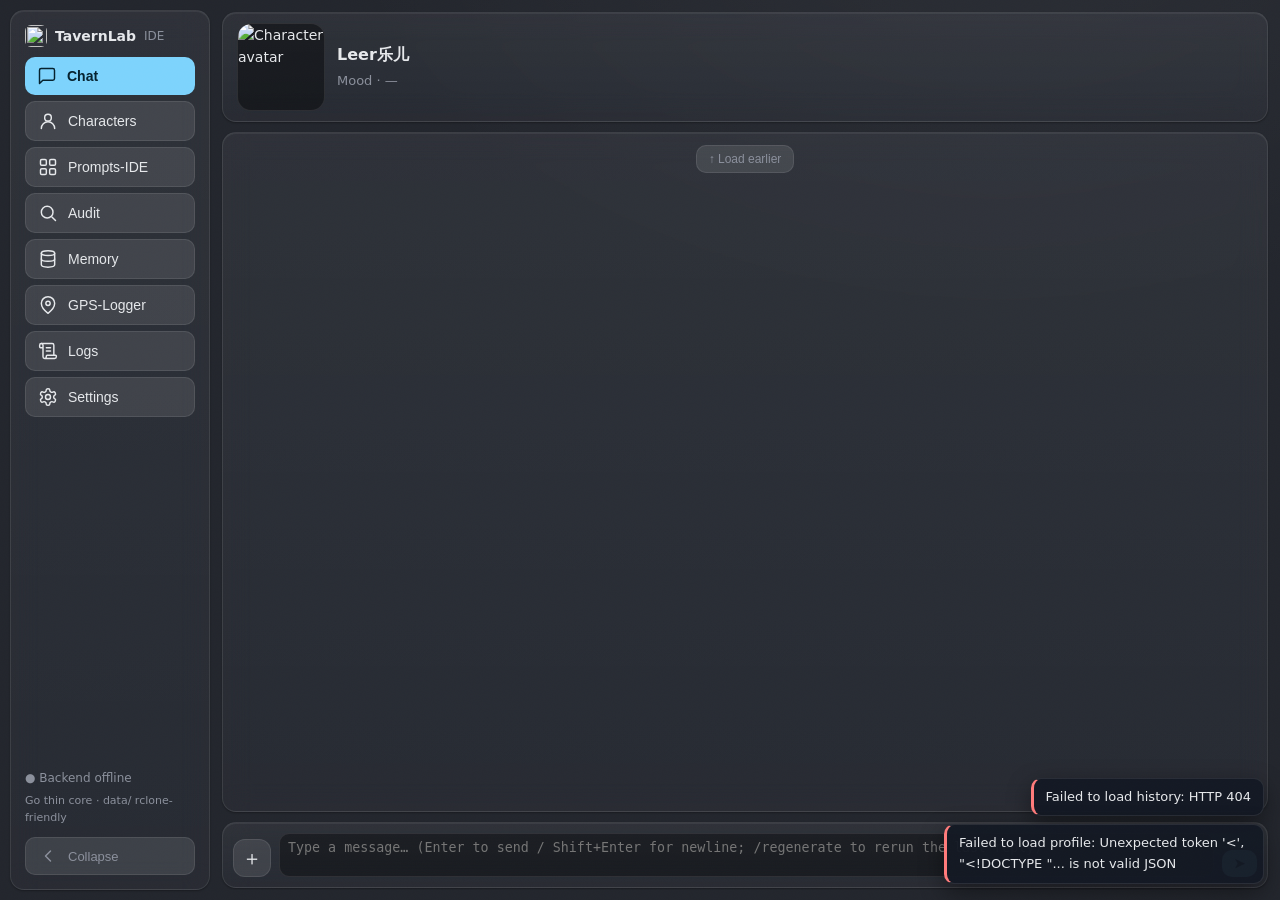
==== web/index.html @ b7116677 "feat(ide): Blocks → Prompts-IDE（模组化重构 + 全站英文化） 后端 schema 重构（不兼容旧数据，彻底改名不留别名）： - engine.Block → engin" ====
<!doctype html>
<html lang="en">
<head>
<meta charset="utf-8">
<meta name="viewport" content="width=device-width,initial-scale=1,viewport-fit=cover">
<title>TavernLab · Prompt IDE</title>
<link rel="icon" type="image/png" href="/icon.png">
<link rel="apple-touch-icon" href="/icon.png">
<link rel="stylesheet" href="style.css">
<link rel="stylesheet" href="vendor/katex.min.css">
<link rel="stylesheet" href="vendor/hljs-github-dark.min.css">
<script src="vendor/showdown.min.js"></script>
<script src="vendor/purify.min.js"></script>
<script src="vendor/katex.min.js"></script>
<script src="vendor/auto-render.min.js"></script>
<script src="vendor/highlight.min.js"></script>
</head>
<body>
<svg width="0" height="0" style="position:absolute" aria-hidden="true" focusable="false">
  <defs>
    <symbol id="i-chat" viewBox="0 0 24 24"><path d="M21 15a2 2 0 0 1-2 2H7l-4 4V5a2 2 0 0 1 2-2h14a2 2 0 0 1 2 2z"/></symbol>
    <symbol id="i-char" viewBox="0 0 24 24"><circle cx="12" cy="8" r="4"/><path d="M20 21a8 8 0 0 0-16 0"/></symbol>
    <symbol id="i-modules" viewBox="0 0 24 24"><rect x="3" y="3" width="7" height="7" rx="1.5"/><rect x="14" y="3" width="7" height="7" rx="1.5"/><rect x="3" y="14" width="7" height="7" rx="1.5"/><rect x="14" y="14" width="7" height="7" rx="1.5"/></symbol>
    <symbol id="i-audit" viewBox="0 0 24 24"><circle cx="11" cy="11" r="7"/><path d="m21 21-4.3-4.3"/></symbol>
    <symbol id="i-memory" viewBox="0 0 24 24"><ellipse cx="12" cy="5" rx="8" ry="2.8"/><path d="M4 5v14c0 1.55 3.58 2.8 8 2.8s8-1.25 8-2.8V5"/><path d="M4 12c0 1.55 3.58 2.8 8 2.8s8-1.25 8-2.8"/></symbol>
    <symbol id="i-gps" viewBox="0 0 24 24"><path d="M20 10c0 6-8 12-8 12s-8-6-8-12a8 8 0 0 1 16 0"/><circle cx="12" cy="10" r="2.6"/></symbol>
    <symbol id="i-logs" viewBox="0 0 24 24"><path d="M15 12h-5"/><path d="M15 8h-5"/><path d="M19 17V5a2 2 0 0 0-2-2H4"/><path d="M8 21h12a2 2 0 0 0 2-2v-1a1 1 0 0 0-1-1H11a1 1 0 0 0-1 1v1a2 2 0 1 1-4 0V5a2 2 0 1 0-4 0v2a1 1 0 0 0 1 1h3"/></symbol>
    <symbol id="i-settings" viewBox="0 0 24 24"><path d="M12.22 2h-.44a2 2 0 0 0-2 2v.18a2 2 0 0 1-1 1.73l-.43.25a2 2 0 0 1-2 0l-.15-.08a2 2 0 0 0-2.73.73l-.22.38a2 2 0 0 0 .73 2.73l.15.1a2 2 0 0 1 1 1.72v.51a2 2 0 0 1-1 1.74l-.15.09a2 2 0 0 0-.73 2.73l.22.38a2 2 0 0 0 2.73.73l.15-.08a2 2 0 0 1 2 0l.43.25a2 2 0 0 1 1 1.73V20a2 2 0 0 0 2 2h.44a2 2 0 0 0 2-2v-.18a2 2 0 0 1 1-1.73l.43-.25a2 2 0 0 1 2 0l.15.08a2 2 0 0 0 2.73-.73l.22-.39a2 2 0 0 0-.73-2.73l-.15-.08a2 2 0 0 1-1-1.74v-.5a2 2 0 0 1 1-1.74l.15-.09a2 2 0 0 0 .73-2.73l-.22-.38a2 2 0 0 0-2.73-.73l-.15.08a2 2 0 0 1-2 0l-.43-.25a2 2 0 0 1-1-1.73V4a2 2 0 0 0-2-2z"/><circle cx="12" cy="12" r="3"/></symbol>
    <symbol id="i-chevron" viewBox="0 0 24 24"><path d="m15 18-6-6 6-6"/></symbol>
  </defs>
</svg>
<button id="hamburger" aria-label="Menu" aria-expanded="false">☰</button>
<div id="nav-backdrop" class="nav-backdrop hidden" aria-hidden="true"></div>
<div id="app">
<div class="shell">
  <aside class="sidebar glass" id="sidebar">
    <div class="brand"><img src="/icon.png" alt="" class="brand-logo"> <span class="brand-name">TavernLab</span> <span class="sub">IDE</span></div>
    <nav class="nav">
      <button data-page="chat" class="on" title="Chat" aria-label="Chat"><svg class="ni" aria-hidden="true"><use href="#i-chat"/></svg><span class="nav-label">Chat</span></button>
      <button data-page="chars" title="Characters" aria-label="Characters"><svg class="ni" aria-hidden="true"><use href="#i-char"/></svg><span class="nav-label">Characters</span></button>
      <button data-page="modules" title="Prompts-IDE" aria-label="Prompts-IDE"><svg class="ni" aria-hidden="true"><use href="#i-modules"/></svg><span class="nav-label">Prompts-IDE</span></button>
      <button data-page="audit" title="Audit" aria-label="Audit"><svg class="ni" aria-hidden="true"><use href="#i-audit"/></svg><span class="nav-label">Audit</span></button>
      <button data-page="memory" title="Memory" aria-label="Memory"><svg class="ni" aria-hidden="true"><use href="#i-memory"/></svg><span class="nav-label">Memory</span></button>
      <button data-page="gps" title="GPS-Logger" aria-label="GPS-Logger"><svg class="ni" aria-hidden="true"><use href="#i-gps"/></svg><span class="nav-label">GPS-Logger</span></button>
      <button data-page="logs" title="Logs" aria-label="Logs"><svg class="ni" aria-hidden="true"><use href="#i-logs"/></svg><span class="nav-label">Logs</span></button>
      <button data-page="settings" title="Settings" aria-label="Settings"><svg class="ni" aria-hidden="true"><use href="#i-settings"/></svg><span class="nav-label">Settings</span></button>
    </nav>
    <div class="side-foot">
      <div id="health" class="health">…</div>
      <div class="hint">Go thin core · data/ rclone-friendly</div>
      <button id="btn-logout" class="meta hidden" title="Sign out">Sign out</button>
    </div>
    <button id="btn-nav-collapse" class="nav-toggle" type="button" aria-label="Collapse sidebar" title="Collapse sidebar"><svg class="ni" aria-hidden="true"><use href="#i-chevron"/></svg><span class="nav-label">Collapse</span></button>
  </aside>
  <main class="content">
    <div id="model-banner" class="model-banner hidden"></div>
    <!-- CHAT (default) -->
    <section class="page on" id="page-chat">
      <div class="chat-head glass">
        <img id="chat-avatar" class="avatar sq" alt="Character avatar" src="">
        <div class="chat-head-info">
          <strong id="chat-char-name">Leer乐儿</strong>
          <div id="expr-badge" class="mood" title="Latest expression label">Mood · —</div>
        </div>
      </div>
      <div class="glass chat-box">
        <div class="row" style="justify-content:center"><button id="btn-earlier" class="meta">↑ Load earlier</button></div>
        <div id="chat"></div>
        <button id="btn-bottom" class="meta hidden" title="Back to latest">↓ Back to bottom <span id="btn-bottom-n" class="newcount hidden"></span></button>
      </div>
      <div class="composer glass">
        <button id="btn-attach" class="icon-btn" title="Attach image (single)">＋</button>
        <input type="file" id="img-file" accept="image/*" hidden>
        <div class="composer-main">
          <div id="img-preview" class="img-preview hidden"></div>
          <textarea id="input" rows="2" placeholder="Type a message… (Enter to send / Shift+Enter for newline; /regenerate to rerun the last reply)"></textarea>
        </div>
        <button id="btn-send" class="primary">➤</button>
      </div>
    </section>
    <!-- CHARACTERS -->
    <section class="page" id="page-chars">
      <h2>Characters <small>A character is a self-contained package (card + avatar + chat + archive).</small></h2>
      <div class="row">
        <button id="btn-char-new" class="primary">＋ New character</button>
        <span class="meta">Click a card to switch. Chats are stored per character; switching never clears them.</span>
      </div>
      <div id="char-orphans" class="row hidden"></div>
      <div id="char-grid" class="char-grid"></div>
      <div id="char-editor" class="char-editor glass hidden">
        <div class="row"><b id="char-editor-title">Edit character</b><span class="meta">The description is injected into the Character Card module.</span></div>
        <div class="char-editor-body">
          <div class="char-avatar-col">
            <img id="char-avatar" class="avatar sq" alt="Avatar preview">
            <label class="filebtn">Upload avatar <input type="file" id="char-file" accept=".webp,.png,.jpg,.jpeg,.gif" hidden></label>
            <div id="char-expr" class="meta"></div>
          </div>
          <div class="char-fields">
            <label>Name <input id="char-name" placeholder="e.g. Leer" size="24"></label>
            <label>Description<textarea id="char-desc" rows="6" placeholder="The character's settings, personality, way of speaking… (plain language, no macros)"></textarea></label>
            <p class="meta">Memory profile (recall / write collections / distill prompt) is per character on the <b>Memory</b> page.</p>
          </div>
        </div>
        <div class="row">
          <button id="btn-char-save" class="primary">Save</button>
          <button id="btn-char-cancel">Cancel</button>
          <label class="meta" title="If checked, deleting the character also permanently deletes its chat, distill data, archive and images"><input type="checkbox" id="char-purge-chats"> Also delete chats</label>
          <button id="btn-char-delete" class="danger">Delete character</button>
        </div>
      </div>
    </section>
    <!-- PROMPTS-IDE -->
    <section class="page" id="page-modules">
      <h2>Prompts-IDE <small>Which compiled modules run, in what order.</small></h2>
      <div class="row">
        <button id="btn-add-module" class="primary">＋ Add module</button>
        <button id="btn-save-modules">Save</button>
        <button id="btn-reload-modules">Reload</button>
        <span id="modules-state" class="meta"></span>
      </div>
      <p class="meta">Modules are compiled into the binary — the list below is fixed; only <b>text modules</b> expose a prompt you can edit. Toggle a module on/off, reorder with ↑/↓, and edit its prompt where shown. Full token accounting and a dry-run preview of the final request live on the <b>Audit</b> page.</p>
      <div id="modules"></div>
    </section>
    <!-- AUDIT -->
    <section class="page" id="page-audit">
      <h2>Audit <small>Dry-run preview, per-generation tokens and Replay.</small></h2>
      <div class="glass pad">
        <div class="row">
          <button id="btn-compile" class="primary">Compile (dry-run)</button>
          <span class="meta">Assemble the current modules into the final request — no model call, no cost.</span>
        </div>
        <div id="compile-summary" class="budget"></div>
        <div id="compile-modules" class="pad"></div>
        <pre id="compile-text" class="preview-text hidden"></pre>
      </div>
      <div class="row">
        <button id="btn-audit-list">Refresh</button>
        <select id="audit-list"></select>
        <button id="btn-audit-view">View</button>
      </div>
      <div id="audit-summary" class="glass budget"></div>
      <div id="audit-modules" class="glass pad"></div>
      <pre id="audit" class="glass audit"></pre>
    </section>
    <!-- MEMORY -->
    <section class="page" id="page-memory">
      <h2>Memory <small>Per character: recall collections (multi) + auto-write collection (single) + distill prompt. Switching characters switches the whole profile.</small></h2>

      <div class="glass pad form">
        <div class="row"><b id="mem-char-title">Current character profile</b><span id="mem-char-badges" class="membadges"></span></div>
        <div id="mem-char-warn" class="meta hidden"></div>

        <label>Recall collections <span class="meta">multi-select; none = no recall this turn (keep a new character clean)</span></label>
        <div id="mem-recall" class="collist" role="group" aria-label="Recall collections"></div>

        <label>Auto-write collection <span class="meta">single; distilled results are written only here (knowledge bases stay read-only)</span>
          <select id="mem-write" style="max-width:260px"><option value="">(none)</option></select>
        </label>

        <div class="row">
          <label class="meta"><input type="checkbox" id="mem-distill-enabled"> Auto-distill this character</label>
          <label>Every <input id="mem-distill-interval" type="number" min="1" value="8" style="width:56px"> user turns</label>
          <button id="btn-mem-profile-save" class="primary">Save profile</button>
          <span id="mem-profile-saved" class="meta"></span>
        </div>
        <label>Distill prompt (per character; empty = built-in STATE/LOG extractor)
          <textarea id="mem-distill-prompt" rows="5" placeholder="Empty uses the built-in extractor (STATE/LOG)"></textarea>
        </label>
        <div class="row">
          <button id="btn-mem-prompt-default">Load built-in default</button>
          <button id="btn-mem-prompt-restore">Clear (use default)</button>
          <button id="btn-mem-distill-run" class="primary">Distill now</button>
          <span id="mem-distill-meta" class="meta">—</span>
        </div>
      </div>

      <div class="glass pad form">
        <div class="row"><b>Character memory</b><span class="meta">One box per [TAG] section; [STATE] is always present, the rest age out by date and are re-indexed</span>
          <button id="btn-mem-rebuild" class="meta" title="Rebuild the fact table from distilled_memory rows in chat.jsonl (no LLM call)">Backfill records</button>
        </div>
        <div id="mem-sections" class="memsections"><span class="meta">No memory yet — chat a few turns or press Distill now.</span></div>
      </div>

      <details class="glass pad form" id="mem-global">
        <summary><b>Global connection</b> <span class="meta">Shared by all characters (retrieval details are managed in the rag-mcp-server WebUI)</span></summary>
        <label>MCP endpoint <input id="mem-url" size="28" placeholder="http://192.168.10.2:8199"></label>
        <div class="row">
          <label>Timeout (s) <input id="mem-timeout" type="number" min="1" value="180" style="width:64px"></label>
          <label><input type="checkbox" id="mem-enabled"> Retrieve every turn</label>
          <label class="meta" title="After each distill, append the audit file into this character's auto-write collection"><input type="checkbox" id="dmem-vec-enabled"> Auto-index to RAG</label>
        </div>
        <div class="row">
          <label>Memory char cap <input id="mem-maxchars" type="number" min="0" value="5000" style="width:88px"> <span class="meta">Safety valve: oldest data is dropped past this</span></label>
          <button id="btn-mem-save" class="primary">Save global</button>
        </div>
      </details>

      <div class="glass pad form">
        <div class="row">
          <input id="mem-test-q" size="30" placeholder="Test query, e.g. how did I sleep last week">
          <button id="btn-mem-test">Run test search</button>
        </div>
        <div id="mem-test-out" class="mem-hits"><span class="meta">Results appear here (using the current character's recall collections).</span></div>
        <p class="meta">The profile is stored at characters/&lt;name&gt;/profile.json and travels with the character package; switching characters switches the whole memory setup.</p>
      </div>
    </section>
    <!-- LOGS -->
    <section class="page" id="page-logs">
      <h2>Logs <small>Runtime log: requests / upstream / errors / distill — no more silent failures.</small></h2>
      <div class="row">
        <button id="btn-log-refresh">Refresh</button>
        <label class="meta"><input type="checkbox" id="log-live" checked> Live</label>
        <label class="meta">Level
          <select id="log-level">
            <option value="debug">debug</option>
            <option value="info" selected>info</option>
            <option value="warn">warn</option>
            <option value="error">error</option>
          </select>
        </label>
        <label class="meta"><input type="checkbox" id="log-autoscroll" checked> Auto-scroll</label>
        <button id="btn-log-copy">Copy</button>
        <span id="log-state" class="meta">—</span>
      </div>
      <pre id="log-view" class="glass audit">Loading…</pre>
    </section>
    <!-- GPS-LOGGER -->
    <section class="page" id="page-gps">
      <h2>GPS-Logger <small>Location: GT20 fallback + Reitti MCP</small></h2>
      <div class="glass audit" style="margin-bottom:12px">
        <b>① GT20 fallback ({{location}} · Termux script → Paikka, power-frugal)</b>
        <div class="row"><button id="btn-gt20-refresh">Refresh</button><span id="gt20-state" class="meta">—</span></div>
        <pre id="gt20-render" class="preview-text">Loading…</pre>
        <pre id="gt20-points" class="preview-text"></pre>
        <pre id="gt20-log" class="preview-text"></pre>
      </div>
      <div class="glass audit">
        <b>② Reitti MCP (staypoint track narrative)</b>
        <div class="row">
          <button id="btn-reitti-refresh">Refresh history</button>
          <button id="btn-reitti-live">Pull live</button>
          <span id="reitti-state" class="meta">—</span>
        </div>
        <pre id="reitti-live-out" class="preview-text"></pre>
        <pre id="reitti-list" class="preview-text">Loading…</pre>
      </div>
    </section>
    <!-- SETTINGS -->
    <section class="page" id="page-settings">
      <h2>Settings</h2>
      <div class="glass pad form">
        <label>Upstream One-API <input id="set-upstream" size="30" placeholder="http://192.168.10.2:3000" autocomplete="off"></label>
        <label>API Key <input id="set-apikey" type="password" size="30" placeholder="empty = keep current" autocomplete="new-password"></label>
        <span id="set-key-state" class="meta"></span>
        <div class="row">
          <label>Context window <input id="set-window" type="number" min="2048" max="131072" step="1024" value="16384" style="width:92px" title="Total budget for input + reply"></label>
          <label>Reply reserve <input id="set-reserve" type="number" min="256" max="65536" value="4096" style="width:80px" title="Budget held back for the reply; also sent as upstream max_tokens"></label>
          <label>Min kept turns <input id="set-minrounds" type="number" min="1" max="50" value="4" style="width:56px" title="Minimum conversation turns kept by the sliding window"></label>
        </div>
        <p class="meta">Input budget = context window − reply reserve (e.g. 16384 − 4096 = 12288). Locked modules are placed first; RAG and chat are evicted by tier.</p>
        <div class="row">
          <label>UI scale <input id="set-uiscale" type="number" min="80" max="150" value="100" style="width:64px"> % (stored locally)</label>
        </div>
        <div class="row">
          <label>Theme <select id="set-theme">
            <option value="st-dark">ST dark (default)</option>
            <option value="tavern-glass">Tavern glass (legacy)</option>
            <option value="paper">Paper (light)</option>
            <option value="custom">Custom…</option>
          </select> (stored locally)</label>
        </div>
        <div id="theme-custom" class="row hidden">
          <label>Background <input type="color" data-themek="--bg" value="#23262d"></label>
          <label>Card <input type="color" data-themek="--card" value="#2e3138"></label>
          <label>Text <input type="color" data-themek="--txt" value="#e6e8eb"></label>
          <label>Accent <input type="color" data-themek="--acc" value="#7dd3fc"></label>
        </div>
        <label>Reranker (expression) <input id="set-rerank" size="26" value="http://127.0.0.1:11437"></label>
        <label>Main model <select id="set-model" style="max-width:230px"></select> (shared with the App, stored server-side)</label>
        <label><input type="checkbox" id="set-stream"> Streaming output</label>
        <label>Show latest <input id="set-visible" type="number" value="10" min="5" max="200" style="width:60px"> turns (display window; context is unaffected)</label>
        <div class="row">
          <label>Chat avatar size <input id="set-avatar-size" type="number" min="32" max="240" value="88" style="width:64px"> px</label>
        </div>
        <label>My name on export <input id="set-user" size="12" placeholder="RoyChong" autocomplete="off"></label>
        <div class="row">
          <img id="user-avatar-preview" class="avatar sq" alt="My avatar" style="width:64px;height:64px">
          <label class="filebtn">Upload my avatar <input type="file" id="user-avatar-file" accept=".webp,.png,.jpg,.jpeg,.gif" hidden></label>
          <button id="btn-user-avatar-del" class="danger">Delete</button>
          <span class="meta">Shown left of each message; falls back to the name's initial.</span>
        </div>
        <div class="row"><button id="btn-settings-save" class="primary">Save preferences</button><button id="btn-models-refresh">Refresh models</button></div>
        <p class="meta">upstream / key / current_char live in the backend data/settings.json (0600, not in git); the rest is stored in browser localStorage.</p>
      </div>
      <div class="glass pad form">
        <b>Session</b>
        <p class="meta">Export = turn the current character's full floor (optionally including archives) into a timeline md for RAG; Archive = seal the current floor and start a new one (character data is kept).</p>
        <div class="row">
          <button id="btn-export">📥 Export md</button>
          <button id="btn-export-all">📥 Export all archives + current</button>
          <button id="btn-archive">🗃 Archive & new floor</button>
        </div>
      </div>
      <div class="glass pad form">
        <b>Push notifications (ntfy, optional)</b>
        <label>ntfy URL <input id="set-ntfy-url" size="28" placeholder="http://192.168.10.2:8081"></label>
        <label>ntfy topic <input id="set-ntfy-topic" size="16" placeholder="tavernlab"></label>
        <div class="row"><button id="btn-ntfy-save">Save push settings</button></div>
        <p class="meta">With a URL + topic set, assistant replies are pushed to the phone app (received even when locked).</p>
      </div>
    </section>
  </main>
</div>
</div>
<div id="img-lightbox" class="modal img-lightbox hidden" role="dialog" aria-modal="true" aria-label="Image preview">
  <img id="img-lightbox-img" alt="Image preview">
</div>
<div id="toast-wrap" aria-live="polite"></div>
<div id="login-overlay" class="login-overlay hidden">
  <form id="login-form" class="login-card glass" autocomplete="on">
    <div class="login-brand"><img src="/icon.png" alt="" class="brand-logo"> TavernLab <span class="sub">IDE</span></div>
    <p class="meta">Sign in (shares admin auth with rag-mcp-server)</p>
    <label>Username <input id="login-user" autocomplete="username" placeholder="admin"></label>
    <label>Password <input id="login-pass" type="password" autocomplete="current-password" placeholder="••••••••"></label>
    <label class="meta"><input type="checkbox" id="login-remember" checked> Remember me (30 days in this browser)</label>
    <div id="login-err" class="login-err"></div>
    <button type="submit" class="primary">Sign in</button>
  </form>
</div>
<script src="app.js"></script>
</body>
</html>
---- web/style.css ----
:root{--bg:#0b0e14;--bg2:#111827;--glass:rgba(255,255,255,.07);--card:rgba(255,255,255,.05);--line:rgba(255,255,255,.12);--txt:#e8ecf3;--mut:#9aa4b2;--acc:#7dd3fc;--acc2:#a78bfa;--avatar-px:88px;--msg-font:15px;--glass-hi:rgba(255,255,255,.07);--radius:14px;--sidebar-w:200px}
.hidden{display:none!important}
/* ST 暗灰（默认）：中性灰底 + 克制玻璃（哑光半透明、发丝边、内高光），不放蓝渐变 */
body[data-theme="st-dark"]{--bg:#23262d;--bg2:#23262d;--glass:rgba(255,255,255,.045);--card:rgba(255,255,255,.04);--line:rgba(255,255,255,.09);--txt:#e6e8eb;--mut:#8b909c;--acc:#7dd3fc;--acc2:#a78bfa;--glass-hi:rgba(255,255,255,.06);background:radial-gradient(1100px 700px at 78% -12%,rgba(255,255,255,.04),transparent 62%),var(--bg)}
body[data-theme="st-dark"] .glass{background:linear-gradient(180deg,rgba(255,255,255,.055),rgba(255,255,255,.026));backdrop-filter:blur(14px) saturate(1.2);-webkit-backdrop-filter:blur(14px) saturate(1.2);border:1px solid var(--line);border-radius:var(--radius);box-shadow:inset 0 1px 0 var(--glass-hi),0 1px 2px rgba(0,0,0,.3)}
body[data-theme="st-dark"] .msg{box-shadow:inset 0 1px 0 rgba(255,255,255,.035),0 1px 2px rgba(0,0,0,.3)}
body[data-theme="st-dark"] .msg .body code{background:#1a1c22;border:1px solid rgba(255,255,255,.06)}
/* 旧版玻璃（保留）：沿用 :root 默认值 */
body[data-theme="tavern-glass"]{background:radial-gradient(1200px 600px at 20% -10%,#1e293b,transparent),linear-gradient(180deg,var(--bg),var(--bg2))}
/* 纸白浅色 */
body[data-theme="paper"]{--bg:#f4f1ea;--bg2:#f4f1ea;--glass:#ffffff;--card:#ffffff;--line:rgba(0,0,0,.1);--txt:#23262d;--mut:#6b7280;--acc:#0369a1;--acc2:#6d28d9;background:var(--bg)}
body[data-theme="paper"] .glass{background:var(--card);backdrop-filter:none;-webkit-backdrop-filter:none;border:1px solid var(--line);border-radius:10px}
body[data-theme="paper"] input,body[data-theme="paper"] textarea,body[data-theme="paper"] select{background:rgba(255,255,255,.9)}
body[data-theme="paper"] button{background:rgba(0,0,0,.05)}
body[data-theme="paper"] .msg .body code{background:rgba(0,0,0,.07);border:1px solid rgba(0,0,0,.08)}
body[data-theme="paper"] .msg .body pre{background:rgba(0,0,0,.05)}
body[data-theme="paper"] .msg .body pre code{background:transparent;border:none}
body[data-theme="paper"] .msg .body th{background:rgba(0,0,0,.05)}
body[data-theme="paper"] .msg .body blockquote{background:rgba(3,105,161,.07)}
body[data-theme="paper"] ::-webkit-scrollbar-thumb{background:rgba(0,0,0,.28);border:2px solid transparent;background-clip:content-box}
body[data-theme="paper"] .toast{background:rgba(255,255,255,.97);color:#23262d;box-shadow:0 8px 24px rgba(0,0,0,.18)}
body[data-theme="paper"] .code-head{background:rgba(0,0,0,.04)}
body[data-theme="paper"] .code-head .code-copy:hover{background:rgba(0,0,0,.08);color:#23262d}
/* custom 主题：颜色由 JS 写进 :root 行内变量，这里无声明 */
*{box-sizing:border-box}
html,body{height:100%}
body{margin:0;background:radial-gradient(1200px 600px at 20% -10%,#1e293b,transparent),linear-gradient(180deg,var(--bg),var(--bg2));color:var(--txt);font:14px/1.6 system-ui,-apple-system,"PingFang SC","Microsoft YaHei",sans-serif;overflow:hidden;-webkit-font-smoothing:antialiased;text-rendering:optimizeLegibility}
/* 颗粒噪点：全屏 SVG feTurbulence overlay，克制不喧哗；pointer-events:none 不挡交互 */
body::before{content:'';position:fixed;inset:0;z-index:9998;pointer-events:none;opacity:.04;mix-blend-mode:soft-light;background-image:url("data:image/svg+xml,%3Csvg xmlns='http://www.w3.org/2000/svg' width='180' height='180'%3E%3Cfilter id='n'%3E%3CfeTurbulence type='fractalNoise' baseFrequency='0.9' numOctaves='2' stitchTiles='stitch'/%3E%3C/filter%3E%3Crect width='100%25' height='100%25' filter='url(%23n)'/%3E%3C/svg%3E");background-size:180px 180px}
body.no-noise::before{display:none}
::-webkit-scrollbar{width:10px;height:10px}::-webkit-scrollbar-thumb{background:rgba(255,255,255,.16);border-radius:8px;border:2px solid transparent;background-clip:content-box}::-webkit-scrollbar-track{background:transparent}
.glass{background:var(--glass);backdrop-filter:blur(16px) saturate(1.35);-webkit-backdrop-filter:blur(16px) saturate(1.35);border:1px solid var(--line);border-radius:var(--radius);box-shadow:inset 0 1px 0 var(--glass-hi),0 1px 2px rgba(0,0,0,.25)}
#hamburger{display:none;position:fixed;top:10px;left:10px;z-index:50}
.nav-backdrop{position:fixed;inset:0;z-index:39;background:rgba(0,0,0,.5)}
.nav-backdrop.hidden{display:none}
.shell{display:flex;gap:10px;padding:10px;height:100vh;height:100dvh}
#app{width:100%;height:100%}
#app .shell{height:100%}
.sidebar{width:var(--sidebar-w);flex:none;display:flex;flex-direction:column;padding:14px;gap:10px;transition:width .18s ease,padding .18s ease}
.brand{font-weight:700;display:flex;align-items:center;gap:8px;white-space:nowrap;overflow:hidden}
.brand .sub{color:var(--mut);font-weight:400;font-size:12px}
.brand-logo{width:22px;height:22px;border-radius:6px;display:block;flex:none}
.nav{display:flex;flex-direction:column;gap:6px}
.nav button{display:flex;align-items:center;gap:10px;text-align:left;padding:9px 12px;font-size:14px;white-space:nowrap;overflow:hidden}
.nav button.on{background:var(--acc);color:#06222e;border:none;font-weight:700}
.ni{width:20px;height:20px;flex:none;fill:none;stroke:currentColor;stroke-width:1.75;stroke-linecap:round;stroke-linejoin:round}
.nav-toggle{display:flex;align-items:center;gap:10px;justify-content:flex-start;font-size:13px;color:var(--mut);padding:8px 12px}
.nav-toggle .ni{transition:transform .18s ease}
.side-foot{margin-top:auto;display:flex;flex-direction:column;gap:4px}
/* 收起态：图标轨道（仅桌面；移动端抽屉在 @media 里还原） */
body.nav-collapsed .sidebar{width:56px;padding:10px 8px}
body.nav-collapsed .brand{justify-content:center}
body.nav-collapsed .brand-name,body.nav-collapsed .brand .sub,body.nav-collapsed .nav-label,body.nav-collapsed .side-foot{display:none}
body.nav-collapsed .nav button,body.nav-collapsed .nav-toggle{justify-content:center;padding:9px 0}
body.nav-collapsed .nav-toggle .ni{transform:rotate(180deg)}
.health{font-size:12px;color:var(--mut)}.health.ok{color:#86efac}
.hint{font-size:11px;color:var(--mut)}
.content{flex:1;min-width:0;overflow:auto;padding:2px}
.model-banner{position:sticky;top:0;z-index:20;margin:2px 2px 8px;padding:8px 12px;border-radius:10px;font-size:13px;background:rgba(255,180,60,.14);border:1px solid rgba(255,180,60,.45);color:#ffd27b}
.model-banner.hidden{display:none}
.model-banner a{color:inherit;text-decoration:underline;cursor:pointer}
.page{display:none;flex-direction:column;gap:10px;max-width:980px}
.page.on{display:flex}
.page h2{margin:2px 0;font-size:16px}.page h2 small{color:var(--mut);font-weight:400;font-size:12px}
input,textarea,select{background:rgba(0,0,0,.35);color:var(--txt);border:1px solid var(--line);border-radius:10px;padding:6px 8px}
button{background:rgba(255,255,255,.1);color:var(--txt);border:1px solid var(--line);border-radius:10px;padding:6px 12px;cursor:pointer;transition:transform .06s,background .15s}
button:hover{background:rgba(255,255,255,.16)}
button:active{transform:scale(.96);background:rgba(125,211,252,.25)}
button:disabled{opacity:.55;cursor:progress}
button.loading{position:relative;color:transparent}
button.loading::after{content:'';position:absolute;inset:0;margin:auto;width:14px;height:14px;border:2px solid var(--acc);border-top-color:transparent;border-radius:50%;animation:spin .7s linear infinite}
@keyframes spin{to{transform:rotate(360deg)}}
button.primary{background:var(--acc);color:#06222e;border:none;font-weight:700}
.row{display:flex;gap:8px;align-items:center;flex-wrap:wrap}
.meta{color:var(--mut);font-size:12px}
.pad{padding:12px}.form{display:flex;flex-direction:column;gap:10px;align-items:flex-start}
/* collection picker: one tickable row per collection — description on top,
   checkbox underneath, whole row tappable (ctrl-click multi-select does not
   work on touch) */
.collist{display:flex;flex-direction:column;gap:6px;width:100%}
.coll-item{display:flex;flex-direction:column;gap:6px;width:100%;padding:8px 10px;border:1px solid var(--line);border-radius:10px;background:rgba(0,0,0,.25);cursor:pointer;transition:border-color .15s,background .15s}
.coll-item:hover{background:rgba(255,255,255,.07)}
.coll-item:has(input:checked){border-color:var(--acc);background:rgba(125,211,252,.12)}
.coll-item:has(input:disabled){cursor:not-allowed;opacity:.5}
.coll-text{display:flex;flex-direction:column;gap:2px;min-width:0}
.coll-name{font-size:13px;font-weight:600;word-break:break-all}
.coll-meta{font-size:11px;color:var(--mut)}
.coll-item input[type=checkbox]{width:auto;height:18px;padding:0;margin:0;background:transparent;border:none;accent-color:var(--acc);align-self:flex-start}
body[data-theme="paper"] .coll-item{background:rgba(255,255,255,.6)}
/* memory test-search cards: one card per recalled chunk so a human can audit
   them one by one — score/source/collection header, raw body below. The body
   is the verbatim chunk text, wrapped but never trimmed. */
.mem-hits{display:flex;flex-direction:column;gap:8px;width:100%;max-height:520px;overflow:auto}
.mem-hits-meta{position:sticky;top:0;z-index:1;background:var(--bg);padding:2px 0}
.mem-hit{display:flex;flex-direction:column;gap:6px;padding:10px 12px;border:1px solid var(--line);border-left:3px solid var(--acc);border-radius:10px;background:var(--card)}
.mem-hit-head{display:flex;gap:8px;align-items:baseline;flex-wrap:wrap}
.mem-score{font-weight:700;color:var(--acc);font-variant-numeric:tabular-nums}
.mem-src{font-size:12px;word-break:break-all;opacity:.9}
.mem-col{font-size:11px;color:var(--mut);border:1px solid var(--line);border-radius:999px;padding:1px 8px}
.mem-tags{font-size:11px;color:var(--mut)}
.mem-ids{font-size:11px;color:var(--mut);font-family:ui-monospace,SFMono-Regular,Menlo,monospace;word-break:break-all}
.mem-hit-body{white-space:pre-wrap;word-break:break-word;font-size:13px;line-height:1.5}
.mem-raw{white-space:pre-wrap;word-break:break-word;margin:0;font-size:13px}
/* chat */
.page.on{width:100%}
#page-chat{max-width:none}
#page-chat.on{display:flex;flex-direction:column;height:100%;min-height:0}
.chat-head{display:flex;gap:12px;align-items:center;padding:10px 14px;flex:none}
.avatar{width:88px;height:88px;border-radius:14px;object-fit:cover;border:1px solid var(--line);background:rgba(0,0,0,.4);flex:none}
.avatar.sq{border-radius:14px}
.chat-head-info{flex:1;min-width:0;display:flex;flex-direction:column;gap:4px}
#chat-char-name{font-size:16px}
.mood{font-size:13px;color:var(--mut)}
.mood.pending{color:var(--acc)}
.pending-dots::after{content:'';animation:dots 1.2s steps(4,end) infinite}
@keyframes dots{0%{content:''}25%{content:'.'}50%{content:'..'}75%{content:'...'}100%{content:''}}
.cursor::after{content:'▍';animation:blink 1s steps(1) infinite;opacity:.7;margin-left:1px}
@keyframes blink{50%{opacity:0}}
.chat-head-actions{display:flex;gap:8px;align-items:center;flex-wrap:wrap}
.chat-box{padding:12px;flex:1;min-height:0;overflow:auto;position:relative}
#btn-bottom{position:absolute;left:50%;transform:translateX(-50%);bottom:12px;margin:0;z-index:5;box-shadow:0 4px 16px rgba(0,0,0,.35)}
#btn-bottom.hidden{display:none}
#btn-bottom .newcount{display:inline-block;min-width:20px;text-align:center;background:var(--acc);color:#06222e;border-radius:10px;font-size:12px;font-weight:700;padding:0 6px;margin-left:4px}
#btn-bottom .newcount.hidden{display:none}
#chat{display:flex;flex-direction:column;gap:8px}
/* ST 式通栏消息行：头像槽 + 内容列；不分左右气泡，用户也通栏（名字区分） */
.msg{display:flex;gap:10px;align-items:flex-start;width:100%;max-width:100%;padding:10px 12px;border-radius:10px;border:1px solid var(--line);white-space:normal;background:var(--card)}
.msg .avatar-gutter{flex:none}
.msg .avatar-gutter .avatar{width:var(--avatar-px);height:var(--avatar-px);border-radius:10px;object-fit:cover;border:1px solid var(--line);background:rgba(0,0,0,.4);display:block}
.msg .avatar.user-avatar{width:var(--avatar-px);height:var(--avatar-px);border-radius:10px;background:var(--acc);color:#06222e;font-weight:700;display:flex;align-items:center;justify-content:center;font-size:calc(var(--avatar-px)*0.42)}
.msg-content{flex:1;min-width:0}
.msg .who{display:flex;gap:8px;align-items:baseline;margin-bottom:4px}
.msg .who-name{flex:none}
.msg-actions{margin-left:auto;display:flex;gap:4px;opacity:0;transition:opacity .15s}
.msg:hover .msg-actions,.msg:focus-within .msg-actions{opacity:1}
.msg-actions button{background:transparent;border:1px solid transparent;border-radius:8px;padding:2px 7px;font-size:12px;color:var(--mut);cursor:pointer;line-height:1.5}
.msg-actions button:hover{background:rgba(255,255,255,.1);color:var(--txt);border-color:var(--line)}
.msg-actions button.danger:hover{background:rgba(255,80,80,.15);color:#ffb4b4;border-color:rgba(255,80,80,.4)}
@media(pointer:coarse){.msg-actions{opacity:1}}
.msg .who-name{font-size:14px;font-weight:700;color:var(--txt)}
.msg .who-time{font-size:12px;color:var(--mut)}
.msg.user{background:linear-gradient(180deg,rgba(125,211,252,.10),rgba(167,139,250,.06))}
body[data-theme="st-dark"] .msg.user{background:rgba(125,211,252,.06)}
.msg.ai{background:var(--card)}
.msg.sys{color:var(--mut);font-size:12px;align-self:center;width:auto}
.msg.err{background:rgba(255,80,80,.14);border-color:rgba(255,80,80,.4)}
.msg .body{font-size:var(--msg-font);line-height:1.65;min-width:0}
.msg .body-media-only{color:var(--mut);font-size:12px}
.msg.err .retry{margin-top:6px;font-size:12px;padding:3px 8px}
.composer{display:flex;gap:8px;padding:10px;flex:none;align-items:flex-end;padding-bottom:calc(10px + env(safe-area-inset-bottom,0px))}
.composer-main{flex:1;min-width:0;display:flex;flex-direction:column;gap:6px}
.composer textarea{flex:1;resize:none;width:100%;max-height:200px;overflow-y:auto}
.icon-btn{width:38px;height:38px;flex:none;font-size:20px;line-height:1;padding:0;border-radius:12px}
.img-preview{display:flex;gap:6px;flex-wrap:wrap}
.img-preview.hidden{display:none}
.img-chip{position:relative;width:56px;height:56px;border-radius:10px;overflow:hidden;border:1px solid var(--line)}
.img-chip img{width:100%;height:100%;object-fit:cover}
.img-chip button{position:absolute;top:0;right:0;border-radius:0 0 0 8px;padding:0 5px;font-size:11px;background:rgba(0,0,0,.6)}
.msg-img{max-width:220px;max-height:220px;border-radius:10px;margin-top:6px;display:block;cursor:zoom-in}
.msg .body img{cursor:zoom-in}
.img-lightbox{align-items:center;justify-content:center;cursor:zoom-out}
.img-lightbox:not(.hidden){display:flex}
.img-lightbox img{max-width:92vw;max-height:92vh;object-fit:contain;border-radius:12px;box-shadow:0 12px 48px rgba(0,0,0,.6)}
/* prompt modules (Prompts-IDE) */
.budget{padding:10px 12px;font-size:13px}
#modules{overflow-x:hidden;display:flex;flex-direction:column;gap:8px}
.module{border:1px solid var(--line);border-radius:12px;padding:10px 12px;background:rgba(0,0,0,.25);overflow:hidden;max-width:100%}
.module.off{opacity:.6}
.module .mod-hd{display:flex;align-items:center;gap:8px;flex-wrap:wrap}
.module .mod-check{display:flex;align-items:center;margin:0}
.module .mod-name{display:flex;align-items:center;gap:6px;flex:1;min-width:140px}
.module .mod-title{flex:1;min-width:120px}
.module .mod-actions{display:flex;gap:6px;align-items:center}
.module .mod-actions button{padding:2px 9px;line-height:1.2}
.module .mod-actions button:disabled{opacity:.35;cursor:default}
.module .mod-badges{display:flex;gap:6px;flex-wrap:wrap;margin:6px 0 2px}
.module .mod-badge{font-size:11px;padding:1px 8px;border-radius:999px;border:1px solid var(--line);color:var(--mut)}
.module .mod-badge.ctx{border-color:rgba(125,211,252,.5);color:var(--acc)}
.module .mod-badge.kind{opacity:.75}
.module .mod-desc{font-size:12px;line-height:1.5}
.module textarea{width:100%;margin-top:8px}
.module .mod-ph{margin-top:6px;font-size:11px;color:var(--mut);display:flex;gap:6px;flex-wrap:wrap;align-items:center}
.module .mod-ph code{background:rgba(255,255,255,.08);border-radius:4px;padding:1px 5px;color:var(--txt)}
.module .mod-advanced{margin-top:8px}
.module .mod-advanced summary{cursor:pointer;font-size:12px;color:var(--mut)}
.module .mod-meta{display:flex;gap:10px;align-items:center;flex-wrap:wrap;margin-top:8px;font-size:12px}
.module .mod-meta select{max-width:220px}
.module .mod-meta input[type=number]{width:64px}
/* audit */
.audit{padding:12px;white-space:pre-wrap;font-size:12px;max-height:65vh;overflow:auto;margin:0}
/* chars */
.char-grid{display:grid;grid-template-columns:repeat(auto-fill,minmax(240px,1fr));gap:10px}
.char-card{display:flex;gap:12px;align-items:center;padding:10px;border:1px solid var(--line);border-radius:16px;background:rgba(255,255,255,.05);cursor:pointer;transition:.15s}
.char-card:hover{border-color:var(--acc)}
.char-card.on{border-color:var(--acc);background:rgba(125,211,252,.12)}
.char-card .avatar{width:88px;height:88px}
.char-card .cc-name{font-weight:600}
.char-card .badge{font-size:10px;font-weight:500;color:#ffd08a;border:1px solid rgba(255,208,138,.4);border-radius:8px;padding:0 6px;margin-left:6px;vertical-align:middle}
.char-card .cc-desc{color:var(--mut);font-size:12px;max-height:52px;overflow:hidden;white-space:pre-wrap}
.char-editor{display:flex;flex-direction:column;gap:10px;padding:14px}
.char-editor.hidden{display:none}
.char-editor-body{display:flex;gap:16px;align-items:flex-start;flex-wrap:wrap}
.char-avatar-col{display:flex;flex-direction:column;gap:8px;align-items:center}
.char-fields{display:flex;flex-direction:column;gap:8px;flex:1;min-width:260px}
.char-fields textarea{width:100%;resize:vertical}
button.danger{background:rgba(255,80,80,.15);border-color:rgba(255,80,80,.4);color:#ffb4b4}
.filebtn{border:1px solid var(--line);border-radius:10px;padding:6px 12px;cursor:pointer;background:rgba(255,255,255,.1)}
/* preview + modal */
.modal{position:fixed;inset:0;background:rgba(0,0,0,.6);z-index:60;display:flex;align-items:center;justify-content:center;padding:16px}
.modal.hidden{display:none}
.modal-box{max-width:860px;width:100%;max-height:88vh;overflow:auto;padding:14px}
.modal-hd{justify-content:space-between}
.preview-text{white-space:pre-wrap;font-size:12px;max-height:50vh;overflow:auto;background:rgba(0,0,0,.4);border:1px solid var(--line);border-radius:10px;padding:10px}
/* logs */
#log-view{background:rgba(0,0,0,.45);font:12px/1.45 ui-monospace,Menlo,monospace}
.log-line{display:block;padding:1px 0;white-space:pre-wrap;word-break:break-all}
.log-debug{color:#8b98a8}
.log-info{color:#cfe3f2}
.log-warn{color:#ffd28a}
.log-error{color:#ff9d9d}
.log-time{color:#6f7d8c}
/* toast */
#toast-wrap{position:fixed;right:16px;bottom:16px;z-index:80;display:flex;flex-direction:column;gap:8px;align-items:flex-end}
.toast{background:rgba(20,26,36,.96);border:1px solid var(--line);border-left:3px solid var(--acc);border-radius:10px;padding:8px 12px;font-size:13px;max-width:320px;box-shadow:0 8px 24px rgba(0,0,0,.4);animation:toastin .18s ease}
.toast.err{border-left-color:#ff7b7b}
.toast.ok{border-left-color:#86efac}
@keyframes toastin{from{opacity:0;transform:translateY(8px)}to{opacity:1;transform:none}}
#dmem-prompt{width:100%;min-height:220px;resize:vertical;font:12px/1.5 ui-monospace,Menlo,monospace}
#audit-blocks table{width:100%;border-collapse:collapse;font-size:12px}
#audit-blocks th,#audit-blocks td{border-bottom:1px solid var(--line);padding:4px 6px;text-align:left}
#audit-blocks th{color:var(--mut);font-weight:600}
.msg.sys{background:transparent;border:none;padding:4px 12px}
/* 旧玻璃质感只在 tavern-glass 主题保留 */
body[data-theme="tavern-glass"] .msg{background:linear-gradient(180deg,rgba(255,255,255,.06),rgba(255,255,255,.03));box-shadow:0 4px 16px rgba(0,0,0,.25)}
body[data-theme="tavern-glass"] .msg.user{background:linear-gradient(180deg,rgba(125,211,252,.16),rgba(167,139,250,.10))}
@media(max-width:820px){
  :root{--avatar-px:40px}
  #hamburger{display:block}
  .shell{padding:8px}
  .sidebar{position:fixed;z-index:40;top:0;left:0;bottom:0;border-radius:0;transform:translateX(-110%);transition:.2s;background:rgba(11,14,20,.96)}
  body.nav-open .sidebar{transform:none}
  /* 移动端抽屉忽略桌面收起态：始终完整显示 */
  body.nav-collapsed .sidebar{width:var(--sidebar-w);padding:14px}
  body.nav-collapsed .brand-name{display:inline}
  body.nav-collapsed .brand .sub{display:inline}
  body.nav-collapsed .nav-label{display:inline}
  body.nav-collapsed .side-foot{display:flex}
  body.nav-collapsed .nav button{justify-content:flex-start;padding:9px 12px}
  .nav-toggle{display:none}
  .content{width:100%}
  .chat-head{margin-top:52px;flex-wrap:nowrap;padding:8px 10px}
  .chat-head .avatar{width:48px;height:48px;border-radius:12px}
  #chat-char-name{font-size:15px;white-space:nowrap;overflow:hidden;text-overflow:ellipsis;max-width:46vw}
  .mood{font-size:12px;white-space:nowrap;overflow:hidden;text-overflow:ellipsis}
  .msg-img{max-width:160px}
  .msg{gap:8px;padding:8px 10px}
  .msg .avatar-gutter .avatar,.msg .avatar.user-avatar{width:40px;height:40px;font-size:17px}
  #toast-wrap{left:12px;right:12px;bottom:calc(12px + env(safe-area-inset-bottom,0px));align-items:stretch}
  .toast{max-width:none}
}
/* login overlay (shown only when the server gate is on and unauthenticated) */
.login-overlay{position:fixed;inset:0;z-index:90;display:flex;align-items:center;justify-content:center;padding:16px;background:rgba(6,9,14,.82);backdrop-filter:blur(6px)}
.login-overlay.hidden{display:none}
.login-card{width:100%;max-width:340px;padding:20px;display:flex;flex-direction:column;gap:10px}
.login-card label{display:flex;flex-direction:column;gap:6px;font-size:13px;color:var(--mut)}
.login-card input{padding:10px;border-radius:10px;border:1px solid var(--line);background:rgba(0,0,0,.35);color:inherit;font-size:14px}
.login-card label.meta{flex-direction:row;align-items:center;gap:8px}
.login-card label.meta input{width:auto}
.login-brand{font-size:20px;font-weight:700;display:flex;align-items:center;gap:8px}
.login-brand .sub{font-size:12px;color:var(--mut);font-weight:500}
.login-err{color:#ff9d9d;font-size:12px;min-height:16px}
.login-card button.primary{padding:10px;border-radius:10px;font-size:15px}
#btn-logout{margin-top:8px;background:none;border:1px solid var(--line);border-radius:8px;color:var(--mut);padding:4px 10px;cursor:pointer;font-size:12px}
#btn-logout.hidden{display:none}

/* ---------- Markdown rendering styles ---------- */
.msg .body { white-space: normal; word-wrap: break-word; }
.msg .body p { margin: 0.5em 0; }
.msg .body h1, .msg .body h2, .msg .body h3, .msg .body h4, .msg .body h5, .msg .body h6 { margin: 0.8em 0 0.4em; font-weight: 600; line-height: 1.3; }
.msg .body h1 { font-size: 1.5em; border-bottom: 1px solid var(--line); padding-bottom: 0.3em; }
.msg .body h2 { font-size: 1.3em; border-bottom: 1px solid var(--line); padding-bottom: 0.3em; }
.msg .body h3 { font-size: 1.15em; }
.msg .body h4 { font-size: 1.05em; }
.msg .body h5, .msg .body h6 { font-size: 1em; color: var(--mut); }
.msg .body strong, .msg .body b { font-weight: 700; }
.msg .body em, .msg .body i { font-style: italic; }
.msg .body u { text-decoration: underline; }
.msg .body s, .msg .body del { text-decoration: line-through; }
.msg .body a { color: var(--acc); text-decoration: underline; }
.msg .body a:hover { color: var(--acc2); }
.msg .body hr { border: none; border-top: 1px solid var(--line); margin: 1em 0; }
.msg .body blockquote { margin: 0.5em 0; padding: 0.5em 1em; border-left: 3px solid var(--acc); background: rgba(125,211,252,0.08); border-radius: 0 8px 8px 0; font-style: italic; color: var(--mut); }
.msg .body blockquote p { margin: 0.3em 0; }
.msg .body ul, .msg .body ol { margin: 0.5em 0; padding-left: 1.5em; }
.msg .body li { margin: 0.25em 0; }
.msg .body code { font-family: ui-monospace, SFMono-Regular, Menlo, Consolas, monospace; font-size: 0.9em; background: rgba(255,255,255,0.08); padding: 0.15em 0.4em; border-radius: 4px; }
.msg .body pre { margin: 0.8em 0; border-radius: 8px; overflow: auto; background: rgba(0,0,0,0.4); border: 1px solid var(--line); }
.msg .body pre code { font-family: ui-monospace, SFMono-Regular, Menlo, Consolas, monospace; font-size: 0.85em; line-height: 1.5; background: transparent; padding: 1em; display: block; overflow-x: auto; }
.msg .body .table-wrap { overflow-x: auto; margin: 0.8em 0; border-radius: 8px; }
.msg .body table { border-collapse: collapse; width: 100%; max-width: none; font-size: 0.9em; }
.msg .body th, .msg .body td { border: 1px solid var(--line); padding: 0.5em 0.8em; text-align: left; }
.msg .body th { background: rgba(255,255,255,0.05); font-weight: 600; }
.msg .body tr:nth-child(even) td { background: rgba(255,255,255,0.02); }
.msg .body img { max-width: 100%; height: auto; border-radius: 8px; margin: 0.5em 0; }
.msg .body kbd { font-family: ui-monospace, SFMono-Regular, Menlo, Consolas, monospace; background: rgba(255,255,255,0.1); padding: 0.1em 0.4em; border-radius: 4px; border: 1px solid var(--line); font-size: 0.85em; }

/* KaTeX math rendering */
.msg .body .katex { font-size: 1em !important; }
.msg .body .katex-display { overflow-x: auto; overflow-y: hidden; margin: 0.8em 0; }
.msg .body .katex-inline { display: inline; }

/* Code block header: language label + copy button (injected by highlightCode) */
.msg .body pre[data-lang]::before { content: none; }
.code-head {
  display: flex; justify-content: space-between; align-items: center;
  padding: 0.3em 0.5em 0.3em 0.8em;
  font-size: 0.75em; font-weight: 600;
  color: var(--mut);
  background: rgba(255,255,255,0.03);
  border-bottom: 1px solid var(--line);
  border-radius: 8px 8px 0 0;
  text-transform: uppercase;
  letter-spacing: 0.05em;
}
.code-head .code-copy {
  text-transform: none; letter-spacing: normal;
  font-size: 1em; font-weight: 400;
  background: transparent; border: 1px solid transparent;
  border-radius: 6px; padding: 1px 8px; cursor: pointer; color: var(--mut);
}
.code-head .code-copy:hover { background: rgba(255,255,255,.1); color: var(--txt); border-color: var(--line); }
.msg .body pre[data-lang] code {
  border-radius: 0 0 8px 8px;
}

/* Mobile adjustments for markdown */
@media(max-width:820px){
  .msg .body pre { padding: 0; }
  .msg .body pre code { padding: 0.8em; font-size: 0.8em; }
  .msg .body table { font-size: 0.8em; }
  .msg .body blockquote { padding: 0.4em 0.8em; }
}

/* Memory: per-character profile badges + section boxes */
.membadges{display:flex;gap:8px;flex-wrap:wrap;margin-left:8px}
.membadge{font-size:11px;padding:2px 8px;border-radius:20px;border:1px solid var(--line);color:var(--mut);background:rgba(0,0,0,.25)}
.membadge.on{color:#7ee787;border-color:rgba(126,231,135,.4);background:rgba(126,231,135,.12)}
.membadge.off{color:var(--mut)}
.membadge.warn{color:#ffd08a;border-color:rgba(255,208,138,.4);background:rgba(255,208,138,.12)}
#mem-char-warn{color:#ffd08a;border:1px solid rgba(255,208,138,.35);background:rgba(255,208,138,.08);border-radius:10px;padding:8px 10px;margin:6px 0}
.memsections{display:flex;flex-direction:column;gap:10px;width:100%}
.mem-section{border:1px solid var(--line);border-left:3px solid var(--acc2);border-radius:10px;background:var(--card);padding:8px 12px}
.mem-section-head{display:flex;justify-content:space-between;align-items:baseline;gap:8px;margin-bottom:6px}
.mem-section-head b{font-size:13px;letter-spacing:.06em}
.mem-section-body{display:flex;flex-direction:column;gap:2px}
.mem-line{display:flex;gap:8px;align-items:baseline;font-size:13px;line-height:1.5}
.mem-when{flex:0 0 auto;color:var(--mut);font-size:11px;font-variant-numeric:tabular-nums}
.mem-text{flex:1 1 auto;word-break:break-word}
#mem-global>summary{cursor:pointer;list-style:none}
#mem-global>summary::-webkit-details-marker{display:none}
#mem-global>summary::before{content:'▸ ';}
#mem-global[open]>summary::before{content:'▾ ';}

/* Memory form: stack each top-level label (text above its control) so the
   prompt textarea and selects are full-width instead of inline-flowing. */
#page-memory .form > label,
#page-memory details.form label{display:flex;flex-direction:column;gap:6px;width:100%;align-items:flex-start}
#page-memory .form .row{width:100%}
#page-memory .form .row > label{display:flex;flex-direction:row;align-items:center;width:auto;gap:6px}
#page-memory .form textarea{width:100%;resize:vertical}
#page-memory .form select{width:auto;min-width:200px}
---- web/vendor/hljs-github-dark.min.css ----
pre code.hljs{display:block;overflow-x:auto;padding:1em}code.hljs{padding:3px 5px}/*!
  Theme: GitHub Dark
  Description: Dark theme as seen on github.com
  Author: github.com
  Maintainer: @Hirse
  Updated: 2021-05-15

  Outdated base version: https://github.com/primer/github-syntax-dark
  Current colors taken from GitHub's CSS
*/.hljs{color:#c9d1d9;background:#0d1117}.hljs-doctag,.hljs-keyword,.hljs-meta .hljs-keyword,.hljs-template-tag,.hljs-template-variable,.hljs-type,.hljs-variable.language_{color:#ff7b72}.hljs-title,.hljs-title.class_,.hljs-title.class_.inherited__,.hljs-title.function_{color:#d2a8ff}.hljs-attr,.hljs-attribute,.hljs-literal,.hljs-meta,.hljs-number,.hljs-operator,.hljs-selector-attr,.hljs-selector-class,.hljs-selector-id,.hljs-variable{color:#79c0ff}.hljs-meta .hljs-string,.hljs-regexp,.hljs-string{color:#a5d6ff}.hljs-built_in,.hljs-symbol{color:#ffa657}.hljs-code,.hljs-comment,.hljs-formula{color:#8b949e}.hljs-name,.hljs-quote,.hljs-selector-pseudo,.hljs-selector-tag{color:#7ee787}.hljs-subst{color:#c9d1d9}.hljs-section{color:#1f6feb;font-weight:700}.hljs-bullet{color:#f2cc60}.hljs-emphasis{color:#c9d1d9;font-style:italic}.hljs-strong{color:#c9d1d9;font-weight:700}.hljs-addition{color:#aff5b4;background-color:#033a16}.hljs-deletion{color:#ffdcd7;background-color:#67060c}
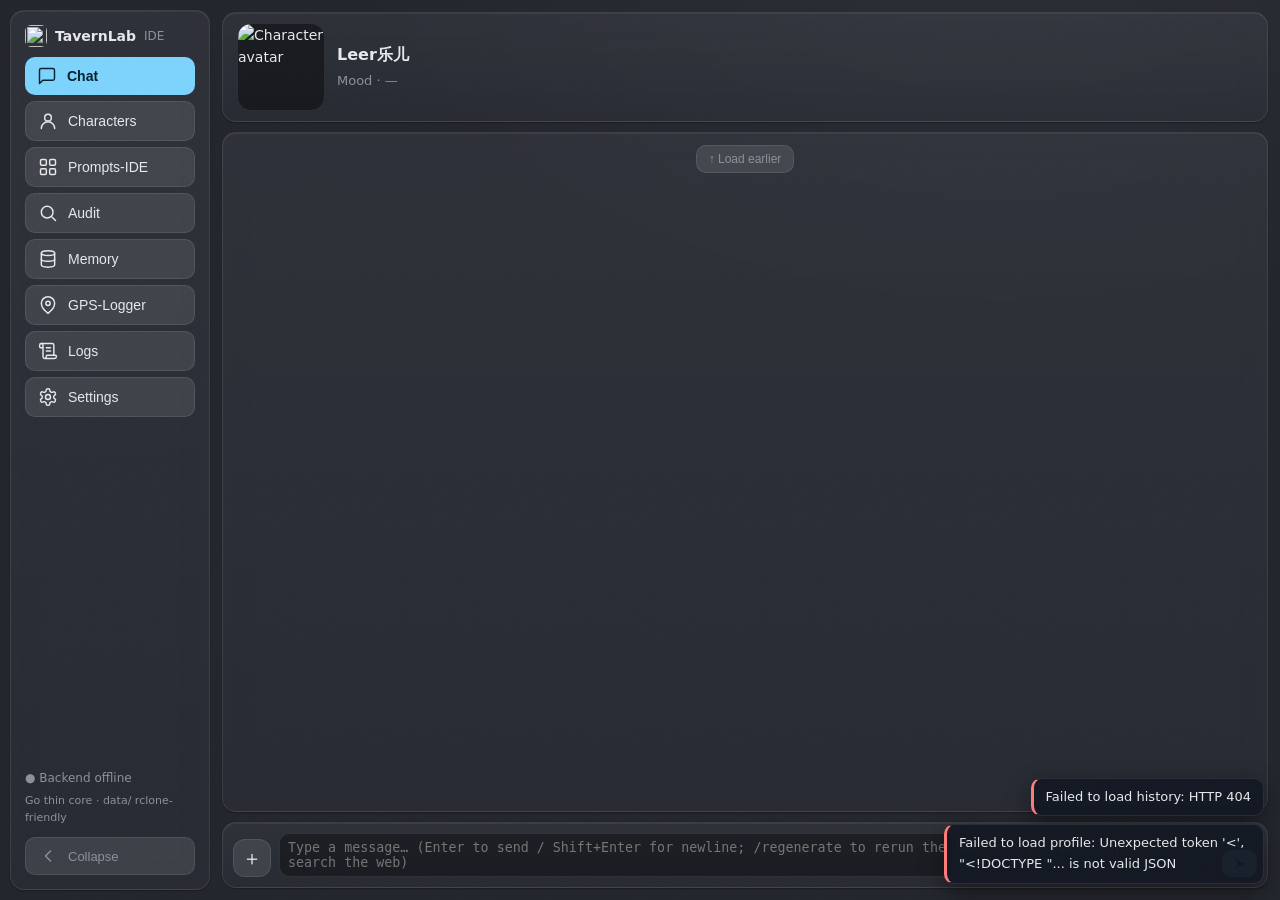
==== commit 44db5257: "feat(web): a /web_search command, and a Web Search prompt module The character could not find out an" ====
--- a/web/index.html
+++ b/web/index.html
@@ -72,8 +72,9 @@
         <button id="btn-attach" class="icon-btn" title="Attach image (single)">＋</button>
         <input type="file" id="img-file" accept="image/*" hidden>
         <div class="composer-main">
+          <div id="cmd-preview" class="cmd-preview hidden"></div>
           <div id="img-preview" class="img-preview hidden"></div>
-          <textarea id="input" rows="2" placeholder="Type a message… (Enter to send / Shift+Enter for newline; /regenerate to rerun the last reply)"></textarea>
+          <textarea id="input" rows="2" placeholder="Type a message… (Enter to send / Shift+Enter for newline; /regenerate to rerun the last reply; /web_search to search the web)"></textarea>
         </div>
         <button id="btn-send" class="primary">➤</button>
       </div>
--- a/web/style.css
+++ b/web/style.css
@@ -153,6 +153,15 @@
 .icon-btn{width:38px;height:38px;flex:none;font-size:20px;line-height:1;padding:0;border-radius:12px}
 .img-preview{display:flex;gap:6px;flex-wrap:wrap}
 .img-preview.hidden{display:none}
+/* The /web_search chip: a command waiting above the composer, shaped like
+   the photo attachment next to it. A live preview (still being typed) is
+   dimmed, so it never looks like something already queued. */
+.cmd-preview{display:flex;gap:6px;flex-wrap:wrap;margin-bottom:6px}
+.cmd-preview.hidden{display:none}
+.cmd-chip{display:inline-flex;align-items:center;gap:8px;border:1px solid var(--line);border-radius:10px;padding:5px 10px;font-size:12px;background:rgba(0,0,0,.25)}
+.cmd-chip.live{opacity:.55;font-style:italic}
+.cmd-chip .cmd-label{white-space:nowrap;overflow:hidden;text-overflow:ellipsis;max-width:min(46ch,60vw)}
+.cmd-chip button{border-radius:8px;padding:0 6px;font-size:11px}
 .img-chip{position:relative;width:56px;height:56px;border-radius:10px;overflow:hidden;border:1px solid var(--line)}
 .img-chip img{width:100%;height:100%;object-fit:cover}
 .img-chip button{position:absolute;top:0;right:0;border-radius:0 0 0 8px;padding:0 5px;font-size:11px;background:rgba(0,0,0,.6)}
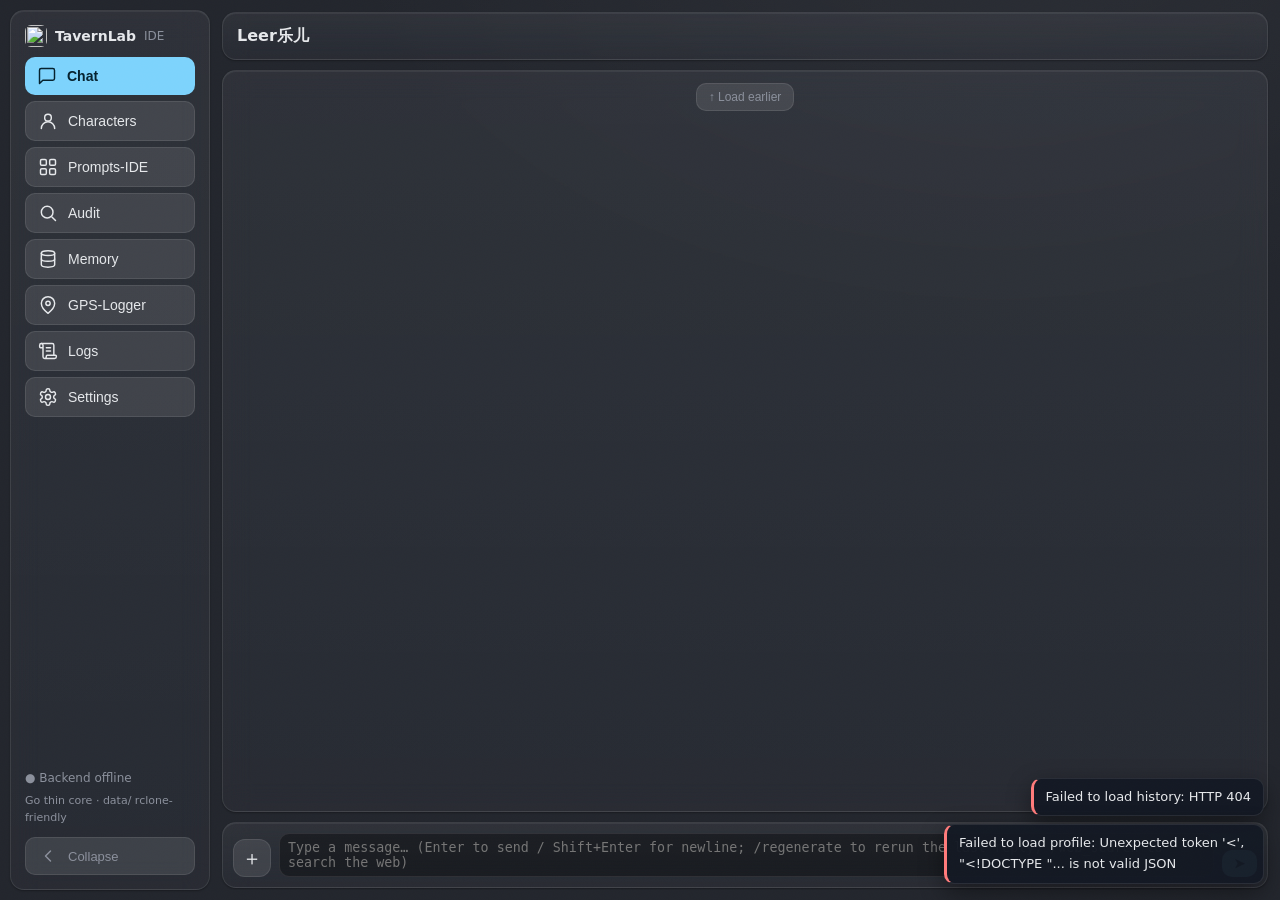
==== commit bfb12e31: "feat(web): mobile chat re-layout, per-message mood pills, desktop frosted glass, wallpaper picker - " ====
--- a/web/index.html
+++ b/web/index.html
@@ -56,11 +56,9 @@
     <div id="model-banner" class="model-banner hidden"></div>
     <!-- CHAT (default) -->
     <section class="page on" id="page-chat">
-      <div class="chat-head glass">
-        <img id="chat-avatar" class="avatar sq" alt="Character avatar" src="">
+      <div class="chat-head glass" id="chat-head">
         <div class="chat-head-info">
           <strong id="chat-char-name">Leer乐儿</strong>
-          <div id="expr-badge" class="mood" title="Latest expression label">Mood · —</div>
         </div>
       </div>
       <div class="glass chat-box">
@@ -119,21 +117,12 @@
         <button id="btn-reload-modules">Reload</button>
         <span id="modules-state" class="meta"></span>
       </div>
-      <p class="meta">Modules are compiled into the binary — the list below is fixed; only <b>text modules</b> expose a prompt you can edit. Toggle a module on/off, reorder with ↑/↓, and edit its prompt where shown. Full token accounting and a dry-run preview of the final request live on the <b>Audit</b> page.</p>
+      <p class="meta">Modules are compiled into the binary — the list below is fixed; only <b>text modules</b> expose a prompt you can edit. Toggle a module on/off, reorder with ↑/↓, and edit its prompt where shown. Full token accounting and the exact request sent live on the <b>Audit</b> page.</p>
       <div id="modules"></div>
     </section>
     <!-- AUDIT -->
     <section class="page" id="page-audit">
-      <h2>Audit <small>Dry-run preview, per-generation tokens and Replay.</small></h2>
-      <div class="glass pad">
-        <div class="row">
-          <button id="btn-compile" class="primary">Compile (dry-run)</button>
-          <span class="meta">Assemble the current modules into the final request — no model call, no cost.</span>
-        </div>
-        <div id="compile-summary" class="budget"></div>
-        <div id="compile-modules" class="pad"></div>
-        <pre id="compile-text" class="preview-text hidden"></pre>
-      </div>
+      <h2>Audit <small>One record per generation: the exact request as text, token accounting, and the reply.</small></h2>
       <div class="row">
         <button id="btn-audit-list">Refresh</button>
         <select id="audit-list"></select>
@@ -141,7 +130,24 @@
       </div>
       <div id="audit-summary" class="glass budget"></div>
       <div id="audit-modules" class="glass pad"></div>
+      <div id="audit-sanitize" class="glass pad"></div>
       <pre id="audit" class="glass audit"></pre>
+
+      <div class="glass pad">
+        <div class="row">
+          <b>Distilled Memory audit</b>
+          <button id="btn-distill-audit-refresh">Refresh</button>
+          <select id="distill-audit-list"></select>
+          <span class="meta">One record per run, newest first. The text below is exactly what was sent to the extractor and what came back.</span>
+        </div>
+        <div id="distill-audit-summary" class="budget">—</div>
+        <div id="distill-audit-params" class="meta"></div>
+        <pre id="distill-audit-text" class="preview-text"></pre>
+        <details class="pad">
+          <summary class="meta">Recent distill log lines</summary>
+          <pre id="distill-audit-recent" class="preview-text"></pre>
+        </details>
+      </div>
     </section>
     <!-- MEMORY -->
     <section class="page" id="page-memory">
@@ -151,25 +157,35 @@
         <div class="row"><b id="mem-char-title">Current character profile</b><span id="mem-char-badges" class="membadges"></span></div>
         <div id="mem-char-warn" class="meta hidden"></div>
 
-        <label>Recall collections <span class="meta">multi-select; none = no recall this turn (keep a new character clean)</span></label>
-        <div id="mem-recall" class="collist" role="group" aria-label="Recall collections"></div>
-
-        <label>Auto-write collection <span class="meta">single; distilled results are written only here (knowledge bases stay read-only)</span>
-          <select id="mem-write" style="max-width:260px"><option value="">(none)</option></select>
-        </label>
-
+        <b>Distilled Memory <span class="meta">module settings (pinned at top)</span></b>
         <div class="row">
           <label class="meta"><input type="checkbox" id="mem-distill-enabled"> Auto-distill this character</label>
           <label>Every <input id="mem-distill-interval" type="number" min="1" value="8" style="width:56px"> user turns</label>
           <button id="btn-mem-profile-save" class="primary">Save profile</button>
           <span id="mem-profile-saved" class="meta"></span>
         </div>
-        <label>Distill prompt (per character; empty = built-in STATE/LOG extractor)
-          <textarea id="mem-distill-prompt" rows="5" placeholder="Empty uses the built-in extractor (STATE/LOG)"></textarea>
+        <div class="row">
+          <label>Distill model <select id="mem-distill-model" style="max-width:320px"><option value="">(main chat model)</option></select>
+            <span class="meta">dedicated extractor model; empty = main chat model</span></label>
+        </div>
+        <div class="row">
+          <label>Reply tokens (max_tokens) <input id="mem-distill-tokens" type="number" min="1" value="8192" style="width:96px">
+            <span class="meta">budget for one extraction; thinking models spend it on reasoning</span></label>
+          <label>Fact sheet char cap <input id="mem-maxchars" type="number" min="0" value="5000" style="width:96px">
+            <span class="meta">safety valve: oldest data is dropped past this</span></label>
+        </div>
+
+        <label>Recall collections <span class="meta">multi-select; none = no recall this turn (keep a new character clean)</span></label>
+        <div id="mem-recall" class="collist" role="group" aria-label="Recall collections"></div>
+
+        <label>Auto-write collection <span class="meta">single; distilled results are written only here (knowledge bases stay read-only)</span>
+          <select id="mem-write" style="max-width:260px"><option value="">(none)</option></select>
         </label>
-        <div class="row">
-          <button id="btn-mem-prompt-default">Load built-in default</button>
-          <button id="btn-mem-prompt-restore">Clear (use default)</button>
+
+        <label>Distill prompt (per character; always shown, edit freely)
+          <textarea id="mem-distill-prompt" rows="8"></textarea>
+        </label>
+        <div class="row">
           <button id="btn-mem-distill-run" class="primary">Distill now</button>
           <span id="mem-distill-meta" class="meta">—</span>
         </div>
@@ -191,7 +207,6 @@
           <label class="meta" title="After each distill, append the audit file into this character's auto-write collection"><input type="checkbox" id="dmem-vec-enabled"> Auto-index to RAG</label>
         </div>
         <div class="row">
-          <label>Memory char cap <input id="mem-maxchars" type="number" min="0" value="5000" style="width:88px"> <span class="meta">Safety valve: oldest data is dropped past this</span></label>
           <button id="btn-mem-save" class="primary">Save global</button>
         </div>
       </details>
@@ -259,6 +274,7 @@
           <label>Min kept turns <input id="set-minrounds" type="number" min="1" max="50" value="4" style="width:56px" title="Minimum conversation turns kept by the sliding window"></label>
         </div>
         <p class="meta">Input budget = context window − reply reserve (e.g. 16384 − 4096 = 12288). Locked modules are placed first; RAG and chat are evicted by tier.</p>
+        <label><input type="checkbox" id="set-sanitize"> Clean symbols (emoji/kaomoji/decorative) from API context — stops local-model overfitting. chat.jsonl and the chat view are untouched; the audit shows what was stripped.</label>
         <div class="row">
           <label>UI scale <input id="set-uiscale" type="number" min="80" max="150" value="100" style="width:64px"> % (stored locally)</label>
         </div>
@@ -300,6 +316,24 @@
           <button id="btn-export">📥 Export md</button>
           <button id="btn-export-all">📥 Export all archives + current</button>
           <button id="btn-archive">🗃 Archive & new floor</button>
+        </div>
+      </div>
+      <div class="glass pad form">
+        <b>Wallpaper</b>
+        <p class="meta">Background behind the chat. Images are read from the project's <code>wallpaper/</code> folder (one wallpaper per subfolder; multiple files = resolution variants). Stored in this browser only.</p>
+        <div class="row">
+          <label>Style
+            <select id="set-wallpaper-mode">
+              <option value="cover">Fill (cover)</option>
+              <option value="contain">Best fit (contain)</option>
+              <option value="center">Center (native size)</option>
+              <option value="repeat">Tiled</option>
+            </select>
+          </label>
+          <span id="wallpaper-state" class="meta"></span>
+        </div>
+        <div id="wallpaper-thumbs" class="wallpaper-grid">
+          <span class="meta">Loading wallpapers…</span>
         </div>
       </div>
       <div class="glass pad form">
--- a/web/style.css
+++ b/web/style.css
@@ -117,26 +117,36 @@
 .cursor::after{content:'▍';animation:blink 1s steps(1) infinite;opacity:.7;margin-left:1px}
 @keyframes blink{50%{opacity:0}}
 .chat-head-actions{display:flex;gap:8px;align-items:center;flex-wrap:wrap}
-.chat-box{padding:12px;flex:1;min-height:0;overflow:auto;position:relative}
+/* Frosted panel no longer scrolls itself — the inner #chat is the scroller.
+   Keeping the panel non-scrolling lets backdrop-filter actually frost on
+   desktop (Chrome/Firefox skip blur on scroll containers). */
+.chat-box{display:flex;flex-direction:column;flex:1;min-height:0;overflow:hidden;position:relative;padding:12px}
+#chat{flex:1;min-height:0;overflow:auto}
 #btn-bottom{position:absolute;left:50%;transform:translateX(-50%);bottom:12px;margin:0;z-index:5;box-shadow:0 4px 16px rgba(0,0,0,.35)}
 #btn-bottom.hidden{display:none}
 #btn-bottom .newcount{display:inline-block;min-width:20px;text-align:center;background:var(--acc);color:#06222e;border-radius:10px;font-size:12px;font-weight:700;padding:0 6px;margin-left:4px}
 #btn-bottom .newcount.hidden{display:none}
 #chat{display:flex;flex-direction:column;gap:8px}
 /* ST 式通栏消息行：头像槽 + 内容列；不分左右气泡，用户也通栏（名字区分） */
-.msg{display:flex;gap:10px;align-items:flex-start;width:100%;max-width:100%;padding:10px 12px;border-radius:10px;border:1px solid var(--line);white-space:normal;background:var(--card)}
-.msg .avatar-gutter{flex:none}
+/* Bubble layout: avatar takes its own row on top, text block below — text is
+   never squeezed beside the avatar. User stacks right, assistant left. */
+.msg{display:flex;flex-direction:column;gap:6px;width:100%;max-width:100%;padding:10px 12px;border-radius:10px;border:1px solid var(--line);white-space:normal;background:var(--card)}
+.msg.ai{align-items:flex-start}
+.msg.user{align-items:flex-end}
+.msg .avatar-gutter{display:flex;justify-content:flex-start}
+.msg.user .avatar-gutter{justify-content:flex-end}
 .msg .avatar-gutter .avatar{width:var(--avatar-px);height:var(--avatar-px);border-radius:10px;object-fit:cover;border:1px solid var(--line);background:rgba(0,0,0,.4);display:block}
 .msg .avatar.user-avatar{width:var(--avatar-px);height:var(--avatar-px);border-radius:10px;background:var(--acc);color:#06222e;font-weight:700;display:flex;align-items:center;justify-content:center;font-size:calc(var(--avatar-px)*0.42)}
-.msg-content{flex:1;min-width:0}
+.msg-content{width:100%}
 .msg .who{display:flex;gap:8px;align-items:baseline;margin-bottom:4px}
 .msg .who-name{flex:none}
-.msg-actions{margin-left:auto;display:flex;gap:4px;opacity:0;transition:opacity .15s}
-.msg:hover .msg-actions,.msg:focus-within .msg-actions{opacity:1}
-.msg-actions button{background:transparent;border:1px solid transparent;border-radius:8px;padding:2px 7px;font-size:12px;color:var(--mut);cursor:pointer;line-height:1.5}
-.msg-actions button:hover{background:rgba(255,255,255,.1);color:var(--txt);border-color:var(--line)}
-.msg-actions button.danger:hover{background:rgba(255,80,80,.15);color:#ffb4b4;border-color:rgba(255,80,80,.4)}
-@media(pointer:coarse){.msg-actions{opacity:1}}
+.msg.ai .who{justify-content:flex-start}
+.msg.user .who{justify-content:flex-end}
+/* Mood pill: the character's expression for THIS message (moved from the top
+   chat-head badge). Sits at the top of the text block as its own little bubble. */
+.mood-pill{display:inline-flex;align-items:center;gap:5px;font-size:12px;padding:2px 8px;border-radius:999px;background:rgba(125,211,252,.14);border:1px solid var(--line);color:var(--mut);max-width:100%}
+.mood-pill .mood-emoji{font-size:13px;line-height:1}
+.mood-pill .mood-text{white-space:nowrap;overflow:hidden;text-overflow:ellipsis}
 .msg .who-name{font-size:14px;font-weight:700;color:var(--txt)}
 .msg .who-time{font-size:12px;color:var(--mut)}
 .msg.user{background:linear-gradient(180deg,rgba(125,211,252,.10),rgba(167,139,250,.06))}
@@ -197,6 +207,14 @@
 .module .mod-meta input[type=number]{width:64px}
 /* audit */
 .audit{padding:12px;white-space:pre-wrap;font-size:12px;max-height:65vh;overflow:auto;margin:0}
+/* context_sanitize report */
+.san-row{border:1px solid var(--line);border-radius:10px;margin:8px 0;overflow:hidden}
+.san-meta{padding:4px 8px;font-size:11px;color:var(--mut);background:rgba(255,255,255,.04)}
+.san-before,.san-after{padding:6px 8px;font-size:12px;white-space:pre-wrap;word-break:break-word}
+.san-before{color:var(--mut)}
+.san-after::before{content:'after → ';color:var(--acc);font-weight:600}
+.san-before::before{content:'before: ';color:var(--mut)}
+.san-list{margin-top:6px}
 /* chars */
 .char-grid{display:grid;grid-template-columns:repeat(auto-fill,minmax(240px,1fr));gap:10px}
 .char-card{display:flex;gap:12px;align-items:center;padding:10px;border:1px solid var(--line);border-radius:16px;background:rgba(255,255,255,.05);cursor:pointer;transition:.15s}
@@ -234,6 +252,13 @@
 .toast.err{border-left-color:#ff7b7b}
 .toast.ok{border-left-color:#86efac}
 @keyframes toastin{from{opacity:0;transform:translateY(8px)}to{opacity:1;transform:none}}
+/* Wallpaper picker grid: thumbnails in the settings page. */
+.wallpaper-grid{display:grid;grid-template-columns:repeat(auto-fill,minmax(140px,1fr));gap:10px;margin-top:6px}
+.wpaper-tile{position:relative;border-radius:10px;overflow:border-box;border:2px solid transparent;cursor:pointer;aspect-ratio:16/10;background:center/cover no-repeat;transition:border-color .15s,transform .1s}
+.wpaper-tile:hover{transform:translateY(-2px)}
+.wpaper-tile.on{border-color:var(--acc)}
+.wpaper-tile .wpaper-name{position:absolute;left:0;right:0;bottom:0;font-size:11px;padding:3px 6px;color:#fff;background:rgba(0,0,0,.5);text-align:left}
+.wpaper-tile .wpaper-check{position:absolute;top:4px;right:6px;font-size:12px;color:#fff;text-shadow:0 0 4px #000}
 #dmem-prompt{width:100%;min-height:220px;resize:vertical;font:12px/1.5 ui-monospace,Menlo,monospace}
 #audit-blocks table{width:100%;border-collapse:collapse;font-size:12px}
 #audit-blocks th,#audit-blocks td{border-bottom:1px solid var(--line);padding:4px 6px;text-align:left}
@@ -256,16 +281,18 @@
   body.nav-collapsed .side-foot{display:flex}
   body.nav-collapsed .nav button{justify-content:flex-start;padding:9px 12px}
   .nav-toggle{display:none}
-  .content{width:100%}
-  .chat-head{margin-top:52px;flex-wrap:nowrap;padding:8px 10px}
-  .chat-head .avatar{width:48px;height:48px;border-radius:12px}
-  #chat-char-name{font-size:15px;white-space:nowrap;overflow:hidden;text-overflow:ellipsis;max-width:46vw}
-  .mood{font-size:12px;white-space:nowrap;overflow:hidden;text-overflow:ellipsis}
+  .content{width:100%;padding:2px;padding-top:52px}   /* clear the fixed hamburger; chat page resets its own margin */
+#page-chat .chat-head{margin-top:0}
+  .chat-head{background:transparent;border:none;border-radius:0;box-shadow:none;flex-wrap:nowrap;padding:8px 10px}
+  #chat-char-name{font-size:15px;white-space:nowrap;overflow:hidden;text-overflow:ellipsis}
+  .chat-box{padding:12px 8%}   /* ~10% horizontal inset so user bubbles sit off the left edge */
   .msg-img{max-width:160px}
   .msg{gap:8px;padding:8px 10px}
   .msg .avatar-gutter .avatar,.msg .avatar.user-avatar{width:40px;height:40px;font-size:17px}
   #toast-wrap{left:12px;right:12px;bottom:calc(12px + env(safe-area-inset-bottom,0px));align-items:stretch}
   .toast{max-width:none}
+  *{scrollbar-width:none}*::-webkit-scrollbar{display:none!important;width:0;height:0}
+  .wallpaper-grid{grid-template-columns:repeat(auto-fill,minmax(100px,1fr))}
 }
 /* login overlay (shown only when the server gate is on and unauthenticated) */
 .login-overlay{position:fixed;inset:0;z-index:90;display:flex;align-items:center;justify-content:center;padding:16px;background:rgba(6,9,14,.82);backdrop-filter:blur(6px)}
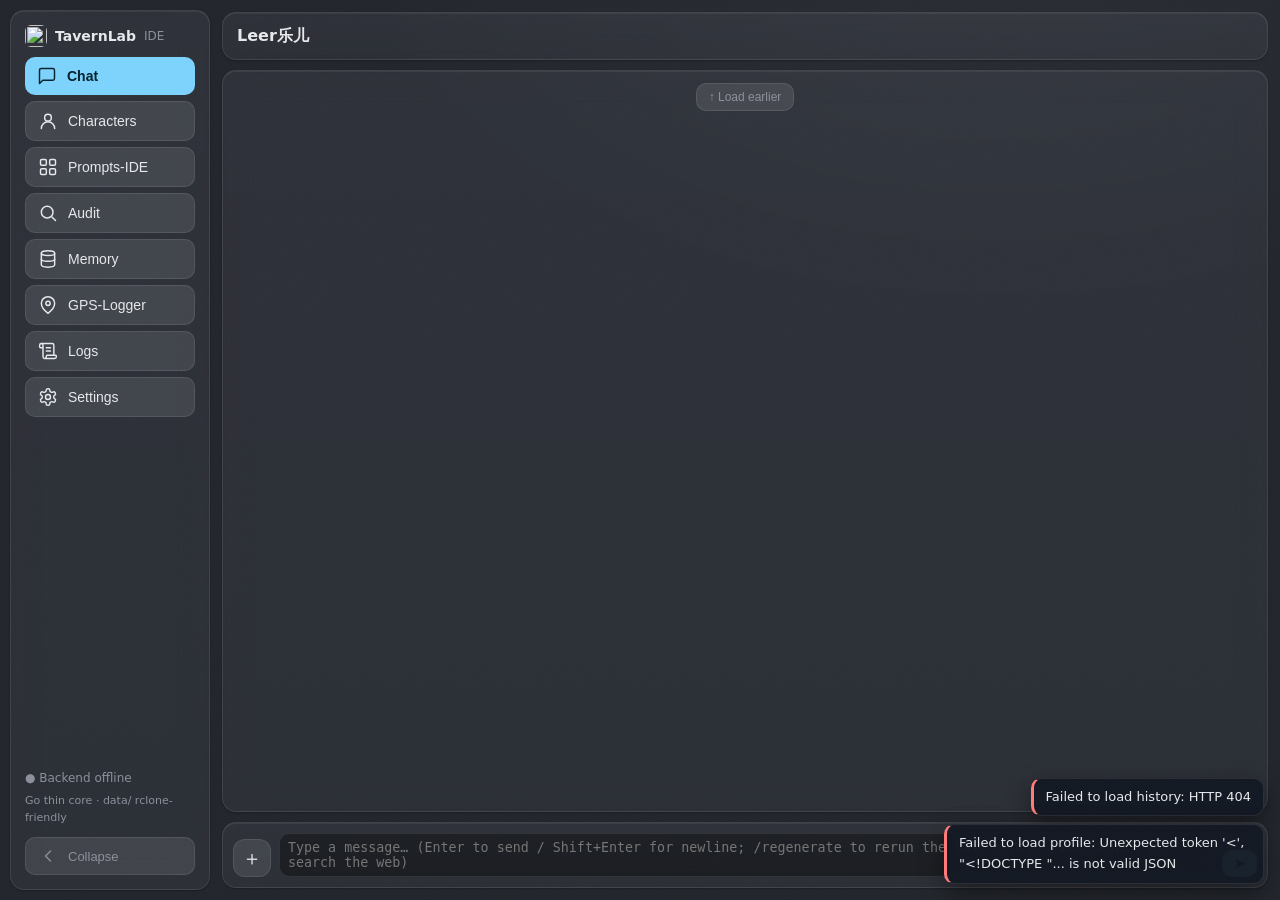
==== commit e562e5f4: "feat(web): unified theme panel, glass opacity/blur, avatar left, mobile app layout - Move user avata" ====
--- a/web/index.html
+++ b/web/index.html
@@ -16,6 +16,8 @@
 <script src="vendor/highlight.min.js"></script>
 </head>
 <body>
+<div id="bg-wallpaper" aria-hidden="true"></div>
+<div id="bg-scrim" aria-hidden="true"></div>
 <svg width="0" height="0" style="position:absolute" aria-hidden="true" focusable="false">
   <defs>
     <symbol id="i-chat" viewBox="0 0 24 24"><path d="M21 15a2 2 0 0 1-2 2H7l-4 4V5a2 2 0 0 1 2-2h14a2 2 0 0 1 2 2z"/></symbol>
@@ -265,26 +267,16 @@
     <section class="page" id="page-settings">
       <h2>Settings</h2>
       <div class="glass pad form">
-        <label>Upstream One-API <input id="set-upstream" size="30" placeholder="http://192.168.10.2:3000" autocomplete="off"></label>
-        <label>API Key <input id="set-apikey" type="password" size="30" placeholder="empty = keep current" autocomplete="new-password"></label>
-        <span id="set-key-state" class="meta"></span>
-        <div class="row">
-          <label>Context window <input id="set-window" type="number" min="2048" max="131072" step="1024" value="16384" style="width:92px" title="Total budget for input + reply"></label>
-          <label>Reply reserve <input id="set-reserve" type="number" min="256" max="65536" value="4096" style="width:80px" title="Budget held back for the reply; also sent as upstream max_tokens"></label>
-          <label>Min kept turns <input id="set-minrounds" type="number" min="1" max="50" value="4" style="width:56px" title="Minimum conversation turns kept by the sliding window"></label>
-        </div>
-        <p class="meta">Input budget = context window − reply reserve (e.g. 16384 − 4096 = 12288). Locked modules are placed first; RAG and chat are evicted by tier.</p>
-        <label><input type="checkbox" id="set-sanitize"> Clean symbols (emoji/kaomoji/decorative) from API context — stops local-model overfitting. chat.jsonl and the chat view are untouched; the audit shows what was stripped.</label>
-        <div class="row">
-          <label>UI scale <input id="set-uiscale" type="number" min="80" max="150" value="100" style="width:64px"> % (stored locally)</label>
-        </div>
+        <b>Appearance</b>
+        <p class="meta">Theme, wallpaper and glass are grouped here so they cannot fight. Changes apply immediately and are stored in this browser only.</p>
         <div class="row">
           <label>Theme <select id="set-theme">
             <option value="st-dark">ST dark (default)</option>
             <option value="tavern-glass">Tavern glass (legacy)</option>
             <option value="paper">Paper (light)</option>
             <option value="custom">Custom…</option>
-          </select> (stored locally)</label>
+          </select></label>
+          <label class="meta"><input type="checkbox" id="set-noise" checked> Film grain</label>
         </div>
         <div id="theme-custom" class="row hidden">
           <label>Background <input type="color" data-themek="--bg" value="#23262d"></label>
@@ -292,19 +284,64 @@
           <label>Text <input type="color" data-themek="--txt" value="#e6e8eb"></label>
           <label>Accent <input type="color" data-themek="--acc" value="#7dd3fc"></label>
         </div>
+        <div class="setting-group">
+          <div class="setting-title">Wallpaper</div>
+          <div class="row">
+            <label>Style
+              <select id="set-wallpaper-mode">
+                <option value="cover">Fill (cover)</option>
+                <option value="contain">Best fit (contain)</option>
+                <option value="center">Center (native size)</option>
+                <option value="repeat">Tiled</option>
+              </select>
+            </label>
+            <label>Dim <input id="set-wallpaper-dim" type="range" min="0" max="100" step="1" value="30"> <output id="wallpaper-dim-out">30%</output></label>
+          </div>
+          <div id="wallpaper-thumbs" class="wallpaper-grid">
+            <span class="meta">Loading wallpapers…</span>
+          </div>
+          <span id="wallpaper-state" class="meta"></span>
+          <p class="meta">The dim layer uses your background colour, so the wallpaper and the background colour work together instead of overriding each other. Images come from the project's <code>wallpaper/</code> folder (one folder per wallpaper; multiple files = phone/desktop/4k variants).</p>
+        </div>
+        <div class="setting-group">
+          <div class="setting-title">Glass</div>
+          <div class="row">
+            <label>Opacity <input id="set-glass-alpha" type="range" min="0" max="100" step="1" value="12"> <output id="glass-alpha-out">12%</output></label>
+            <label>Blur <input id="set-glass-blur" type="range" min="0" max="32" step="1" value="16"> <output id="glass-blur-out">16px</output></label>
+          </div>
+          <p class="meta">Opacity 0% = fully transparent, 100% = thickest frost. Blur 0 = no frosted backdrop.</p>
+          <p id="glass-hint" class="meta hidden">Paper is an opaque theme: glass opacity and blur are disabled.</p>
+        </div>
+        <div class="setting-group">
+          <div class="setting-title">Display</div>
+          <div class="row">
+            <label>UI scale <input id="set-uiscale" type="number" min="80" max="150" value="100" style="width:64px"> %</label>
+            <label>Chat avatar size <input id="set-avatar-size" type="number" min="32" max="240" value="88" style="width:64px"> px <span class="meta">(desktop)</span></label>
+          </div>
+        </div>
+      </div>
+      <div class="glass pad form">
+        <b>Server &amp; context</b>
+        <label>Upstream One-API <input id="set-upstream" size="30" placeholder="http://192.168.10.2:3000" autocomplete="off"></label>
+        <label>API Key <input id="set-apikey" type="password" size="30" placeholder="empty = keep current" autocomplete="new-password"></label>
+        <span id="set-key-state" class="meta"></span>
+        <div class="row">
+          <label>Context window <input id="set-window" type="number" min="2048" max="131072" step="1024" value="16384" style="width:92px" title="Total budget for input + reply"></label>
+          <label>Reply reserve <input id="set-reserve" type="number" min="256" max="65536" value="4096" style="width:80px" title="Budget held back for the reply; also sent as upstream max_tokens"></label>
+          <label>Min kept turns <input id="set-minrounds" type="number" min="1" max="50" value="4" style="width:56px" title="Minimum conversation turns kept by the sliding window"></label>
+        </div>
+        <p class="meta">Input budget = context window − reply reserve (e.g. 16384 − 4096 = 12288). Locked modules are placed first; RAG and chat are evicted by tier.</p>
+        <label><input type="checkbox" id="set-sanitize"> Clean symbols (emoji/kaomoji/decorative) from API context — stops local-model overfitting. chat.jsonl and the chat view are untouched; the audit shows what was stripped.</label>
         <label>Reranker (expression) <input id="set-rerank" size="26" value="http://127.0.0.1:11437"></label>
         <label>Main model <select id="set-model" style="max-width:230px"></select> (shared with the App, stored server-side)</label>
         <label><input type="checkbox" id="set-stream"> Streaming output</label>
         <label>Show latest <input id="set-visible" type="number" value="10" min="5" max="200" style="width:60px"> turns (display window; context is unaffected)</label>
-        <div class="row">
-          <label>Chat avatar size <input id="set-avatar-size" type="number" min="32" max="240" value="88" style="width:64px"> px</label>
-        </div>
         <label>My name on export <input id="set-user" size="12" placeholder="RoyChong" autocomplete="off"></label>
         <div class="row">
           <img id="user-avatar-preview" class="avatar sq" alt="My avatar" style="width:64px;height:64px">
           <label class="filebtn">Upload my avatar <input type="file" id="user-avatar-file" accept=".webp,.png,.jpg,.jpeg,.gif" hidden></label>
           <button id="btn-user-avatar-del" class="danger">Delete</button>
-          <span class="meta">Shown left of each message; falls back to the name's initial.</span>
+          <span class="meta">Shown at the left of each message on desktop; falls back to the name's initial.</span>
         </div>
         <div class="row"><button id="btn-settings-save" class="primary">Save preferences</button><button id="btn-models-refresh">Refresh models</button></div>
         <p class="meta">upstream / key / current_char live in the backend data/settings.json (0600, not in git); the rest is stored in browser localStorage.</p>
@@ -316,24 +353,6 @@
           <button id="btn-export">📥 Export md</button>
           <button id="btn-export-all">📥 Export all archives + current</button>
           <button id="btn-archive">🗃 Archive & new floor</button>
-        </div>
-      </div>
-      <div class="glass pad form">
-        <b>Wallpaper</b>
-        <p class="meta">Background behind the chat. Images are read from the project's <code>wallpaper/</code> folder (one wallpaper per subfolder; multiple files = resolution variants). Stored in this browser only.</p>
-        <div class="row">
-          <label>Style
-            <select id="set-wallpaper-mode">
-              <option value="cover">Fill (cover)</option>
-              <option value="contain">Best fit (contain)</option>
-              <option value="center">Center (native size)</option>
-              <option value="repeat">Tiled</option>
-            </select>
-          </label>
-          <span id="wallpaper-state" class="meta"></span>
-        </div>
-        <div id="wallpaper-thumbs" class="wallpaper-grid">
-          <span class="meta">Loading wallpapers…</span>
         </div>
       </div>
       <div class="glass pad form">
--- a/web/style.css
+++ b/web/style.css
@@ -1,14 +1,13 @@
-:root{--bg:#0b0e14;--bg2:#111827;--glass:rgba(255,255,255,.07);--card:rgba(255,255,255,.05);--line:rgba(255,255,255,.12);--txt:#e8ecf3;--mut:#9aa4b2;--acc:#7dd3fc;--acc2:#a78bfa;--avatar-px:88px;--msg-font:15px;--glass-hi:rgba(255,255,255,.07);--radius:14px;--sidebar-w:200px}
+:root{--bg:#0b0e14;--bg2:#111827;--bg-rgb:11,14,20;--glass:rgba(255,255,255,.07);--glass-rgb:255,255,255;--glass-a:.048;--glass-blur:16px;--glass-sat:1.35;--card:rgba(255,255,255,.05);--line:rgba(255,255,255,.12);--txt:#e8ecf3;--mut:#9aa4b2;--acc:#7dd3fc;--acc2:#a78bfa;--avatar-px:88px;--msg-font:15px;--glass-hi:rgba(255,255,255,.07);--radius:14px;--sidebar-w:200px;--wall-dim:0}
 .hidden{display:none!important}
 /* ST 暗灰（默认）：中性灰底 + 克制玻璃（哑光半透明、发丝边、内高光），不放蓝渐变 */
-body[data-theme="st-dark"]{--bg:#23262d;--bg2:#23262d;--glass:rgba(255,255,255,.045);--card:rgba(255,255,255,.04);--line:rgba(255,255,255,.09);--txt:#e6e8eb;--mut:#8b909c;--acc:#7dd3fc;--acc2:#a78bfa;--glass-hi:rgba(255,255,255,.06);background:radial-gradient(1100px 700px at 78% -12%,rgba(255,255,255,.04),transparent 62%),var(--bg)}
-body[data-theme="st-dark"] .glass{background:linear-gradient(180deg,rgba(255,255,255,.055),rgba(255,255,255,.026));backdrop-filter:blur(14px) saturate(1.2);-webkit-backdrop-filter:blur(14px) saturate(1.2);border:1px solid var(--line);border-radius:var(--radius);box-shadow:inset 0 1px 0 var(--glass-hi),0 1px 2px rgba(0,0,0,.3)}
+body[data-theme="st-dark"]{--bg:#23262d;--bg2:#23262d;--bg-rgb:35,38,45;--glass:rgba(255,255,255,.045);--glass-a:.048;--glass-blur:14px;--glass-sat:1.2;--card:rgba(255,255,255,.04);--line:rgba(255,255,255,.09);--txt:#e6e8eb;--mut:#8b909c;--acc:#7dd3fc;--acc2:#a78bfa;--glass-hi:rgba(255,255,255,.06);background:radial-gradient(1100px 700px at 78% -12%,rgba(255,255,255,.04),transparent 62%),var(--bg)}
 body[data-theme="st-dark"] .msg{box-shadow:inset 0 1px 0 rgba(255,255,255,.035),0 1px 2px rgba(0,0,0,.3)}
 body[data-theme="st-dark"] .msg .body code{background:#1a1c22;border:1px solid rgba(255,255,255,.06)}
 /* 旧版玻璃（保留）：沿用 :root 默认值 */
-body[data-theme="tavern-glass"]{background:radial-gradient(1200px 600px at 20% -10%,#1e293b,transparent),linear-gradient(180deg,var(--bg),var(--bg2))}
+body[data-theme="tavern-glass"]{--bg-rgb:11,14,20;--glass-a:.07;--glass-blur:16px;--glass-sat:1.35;background:radial-gradient(1200px 600px at 20% -10%,#1e293b,transparent),linear-gradient(180deg,var(--bg),var(--bg2))}
 /* 纸白浅色 */
-body[data-theme="paper"]{--bg:#f4f1ea;--bg2:#f4f1ea;--glass:#ffffff;--card:#ffffff;--line:rgba(0,0,0,.1);--txt:#23262d;--mut:#6b7280;--acc:#0369a1;--acc2:#6d28d9;background:var(--bg)}
+body[data-theme="paper"]{--bg:#f4f1ea;--bg2:#f4f1ea;--bg-rgb:244,241,234;--glass:#ffffff;--glass-a:1;--glass-blur:0;--glass-sat:1;--card:#ffffff;--line:rgba(0,0,0,.1);--txt:#23262d;--mut:#6b7280;--acc:#0369a1;--acc2:#6d28d9;background:var(--bg)}
 body[data-theme="paper"] .glass{background:var(--card);backdrop-filter:none;-webkit-backdrop-filter:none;border:1px solid var(--line);border-radius:10px}
 body[data-theme="paper"] input,body[data-theme="paper"] textarea,body[data-theme="paper"] select{background:rgba(255,255,255,.9)}
 body[data-theme="paper"] button{background:rgba(0,0,0,.05)}
@@ -29,7 +28,17 @@
 body::before{content:'';position:fixed;inset:0;z-index:9998;pointer-events:none;opacity:.04;mix-blend-mode:soft-light;background-image:url("data:image/svg+xml,%3Csvg xmlns='http://www.w3.org/2000/svg' width='180' height='180'%3E%3Cfilter id='n'%3E%3CfeTurbulence type='fractalNoise' baseFrequency='0.9' numOctaves='2' stitchTiles='stitch'/%3E%3C/filter%3E%3Crect width='100%25' height='100%25' filter='url(%23n)'/%3E%3C/svg%3E");background-size:180px 180px}
 body.no-noise::before{display:none}
 ::-webkit-scrollbar{width:10px;height:10px}::-webkit-scrollbar-thumb{background:rgba(255,255,255,.16);border-radius:8px;border:2px solid transparent;background-clip:content-box}::-webkit-scrollbar-track{background:transparent}
-.glass{background:var(--glass);backdrop-filter:blur(16px) saturate(1.35);-webkit-backdrop-filter:blur(16px) saturate(1.35);border:1px solid var(--line);border-radius:var(--radius);box-shadow:inset 0 1px 0 var(--glass-hi),0 1px 2px rgba(0,0,0,.25)}
+/* Glass is driven by theme baselines plus the Appearance sliders, which write
+   --glass-a / --glass-blur inline on <body>. */
+.glass{background:linear-gradient(180deg,rgba(var(--glass-rgb),calc(var(--glass-a) + .012)),rgba(var(--glass-rgb),var(--glass-a)));backdrop-filter:blur(var(--glass-blur)) saturate(var(--glass-sat));-webkit-backdrop-filter:blur(var(--glass-blur)) saturate(var(--glass-sat));border:1px solid var(--line);border-radius:var(--radius);box-shadow:inset 0 1px 0 var(--glass-hi),0 1px 2px rgba(0,0,0,.25)}
+/* Fixed background layers live outside #app so UI scaling never moves them.
+   Wallpaper sits under a theme-coloured scrim; the scrim opacity is the
+   "wallpaper dim" slider, and its colour is the active background colour. */
+#bg-wallpaper,#bg-scrim{position:fixed;inset:0;pointer-events:none}
+#bg-wallpaper{z-index:-2;background-position:center;background-repeat:no-repeat;background-size:cover}
+#bg-scrim{z-index:-1;background:rgb(var(--bg-rgb));opacity:0;transition:opacity .2s ease}
+body.has-wallpaper #bg-scrim{opacity:var(--wall-dim)}
+#app{position:relative;z-index:1}
 #hamburger{display:none;position:fixed;top:10px;left:10px;z-index:50}
 .nav-backdrop{position:fixed;inset:0;z-index:39;background:rgba(0,0,0,.5)}
 .nav-backdrop.hidden{display:none}
@@ -129,19 +138,19 @@
 #chat{display:flex;flex-direction:column;gap:8px}
 /* ST 式通栏消息行：头像槽 + 内容列；不分左右气泡，用户也通栏（名字区分） */
 /* Bubble layout: avatar takes its own row on top, text block below — text is
-   never squeezed beside the avatar. User stacks right, assistant left. */
+   never squeezed beside the avatar. Both roles align left; the tinted bubble
+   tells user and assistant apart. */
 .msg{display:flex;flex-direction:column;gap:6px;width:100%;max-width:100%;padding:10px 12px;border-radius:10px;border:1px solid var(--line);white-space:normal;background:var(--card)}
 .msg.ai{align-items:flex-start}
-.msg.user{align-items:flex-end}
+.msg.user{align-items:flex-start}
 .msg .avatar-gutter{display:flex;justify-content:flex-start}
-.msg.user .avatar-gutter{justify-content:flex-end}
 .msg .avatar-gutter .avatar{width:var(--avatar-px);height:var(--avatar-px);border-radius:10px;object-fit:cover;border:1px solid var(--line);background:rgba(0,0,0,.4);display:block}
 .msg .avatar.user-avatar{width:var(--avatar-px);height:var(--avatar-px);border-radius:10px;background:var(--acc);color:#06222e;font-weight:700;display:flex;align-items:center;justify-content:center;font-size:calc(var(--avatar-px)*0.42)}
 .msg-content{width:100%}
 .msg .who{display:flex;gap:8px;align-items:baseline;margin-bottom:4px}
 .msg .who-name{flex:none}
 .msg.ai .who{justify-content:flex-start}
-.msg.user .who{justify-content:flex-end}
+.msg.user .who{justify-content:flex-start}
 /* Mood pill: the character's expression for THIS message (moved from the top
    chat-head badge). Sits at the top of the text block as its own little bubble. */
 .mood-pill{display:inline-flex;align-items:center;gap:5px;font-size:12px;padding:2px 8px;border-radius:999px;background:rgba(125,211,252,.14);border:1px solid var(--line);color:var(--mut);max-width:100%}
@@ -253,12 +262,19 @@
 .toast.ok{border-left-color:#86efac}
 @keyframes toastin{from{opacity:0;transform:translateY(8px)}to{opacity:1;transform:none}}
 /* Wallpaper picker grid: thumbnails in the settings page. */
-.wallpaper-grid{display:grid;grid-template-columns:repeat(auto-fill,minmax(140px,1fr));gap:10px;margin-top:6px}
-.wpaper-tile{position:relative;border-radius:10px;overflow:border-box;border:2px solid transparent;cursor:pointer;aspect-ratio:16/10;background:center/cover no-repeat;transition:border-color .15s,transform .1s}
+.wallpaper-grid{display:grid;grid-template-columns:repeat(auto-fill,minmax(140px,1fr));gap:10px;margin-top:6px;width:100%}
+.wpaper-tile{position:relative;border-radius:10px;overflow:hidden;border:2px solid transparent;cursor:pointer;aspect-ratio:16/10;background:center/cover no-repeat;transition:border-color .15s,transform .1s}
 .wpaper-tile:hover{transform:translateY(-2px)}
 .wpaper-tile.on{border-color:var(--acc)}
+.wpaper-tile.none{display:flex;align-items:center;justify-content:center;background:rgba(0,0,0,.25);border:2px dashed var(--line);color:var(--mut);font-size:12px}
+.wpaper-tile.none.on{border-style:solid;border-color:var(--acc);color:var(--txt)}
 .wpaper-tile .wpaper-name{position:absolute;left:0;right:0;bottom:0;font-size:11px;padding:3px 6px;color:#fff;background:rgba(0,0,0,.5);text-align:left}
 .wpaper-tile .wpaper-check{position:absolute;top:4px;right:6px;font-size:12px;color:#fff;text-shadow:0 0 4px #000}
+.setting-group{display:flex;flex-direction:column;gap:8px;width:100%;padding-top:10px;border-top:1px solid var(--line)}
+.setting-title{font-size:11px;font-weight:700;letter-spacing:.06em;text-transform:uppercase;color:var(--mut)}
+input[type=range]{width:150px;accent-color:var(--acc);background:transparent;border:none;padding:0}
+output{color:var(--mut);font-size:12px;font-variant-numeric:tabular-nums;min-width:36px;display:inline-block}
+label:has(input[type=range]){display:inline-flex;align-items:center;gap:8px}
 #dmem-prompt{width:100%;min-height:220px;resize:vertical;font:12px/1.5 ui-monospace,Menlo,monospace}
 #audit-blocks table{width:100%;border-collapse:collapse;font-size:12px}
 #audit-blocks th,#audit-blocks td{border-bottom:1px solid var(--line);padding:4px 6px;text-align:left}
@@ -269,9 +285,10 @@
 body[data-theme="tavern-glass"] .msg.user{background:linear-gradient(180deg,rgba(125,211,252,.16),rgba(167,139,250,.10))}
 @media(max-width:820px){
   :root{--avatar-px:40px}
-  #hamburger{display:block}
-  .shell{padding:8px}
-  .sidebar{position:fixed;z-index:40;top:0;left:0;bottom:0;border-radius:0;transform:translateX(-110%);transition:.2s;background:rgba(11,14,20,.96)}
+  #hamburger{display:block;top:calc(10px + env(safe-area-inset-top,0px));left:calc(10px + env(safe-area-inset-left,0px))}
+  /* App-style shell: no outer padding, so the chat is edge-to-edge. */
+  .shell{padding:0;gap:0}
+  .sidebar{position:fixed;z-index:40;top:0;left:0;bottom:0;border-radius:0;transform:translateX(-110%);transition:.2s;background:rgba(var(--bg-rgb),.96)}
   body.nav-open .sidebar{transform:none}
   /* 移动端抽屉忽略桌面收起态：始终完整显示 */
   body.nav-collapsed .sidebar{width:var(--sidebar-w);padding:14px}
@@ -281,14 +298,32 @@
   body.nav-collapsed .side-foot{display:flex}
   body.nav-collapsed .nav button{justify-content:flex-start;padding:9px 12px}
   .nav-toggle{display:none}
-  .content{width:100%;padding:2px;padding-top:52px}   /* clear the fixed hamburger; chat page resets its own margin */
-#page-chat .chat-head{margin-top:0}
-  .chat-head{background:transparent;border:none;border-radius:0;box-shadow:none;flex-wrap:nowrap;padding:8px 10px}
+  .content{width:100%;padding:0}
+  .page:not(#page-chat){padding:12px 10px calc(24px + env(safe-area-inset-bottom,0px))}
+  .model-banner{margin:8px 10px 0}
+  #page-chat .chat-head{margin-top:0}
+  /* Flat app bar: safe-area top, room for the hamburger, one hairline. */
+  .chat-head{background:transparent;border:none;border-bottom:1px solid var(--line);border-radius:0;box-shadow:none;flex-wrap:nowrap;padding:calc(env(safe-area-inset-top,0px) + 8px) 12px 8px calc(env(safe-area-inset-left,0px) + 52px)}
   #chat-char-name{font-size:15px;white-space:nowrap;overflow:hidden;text-overflow:ellipsis}
-  .chat-box{padding:12px 8%}   /* ~10% horizontal inset so user bubbles sit off the left edge */
+  /* The message list is the page, not a card inside a card. */
+  .chat-box{background:transparent;border:none;border-radius:0;box-shadow:none;backdrop-filter:none;-webkit-backdrop-filter:none;padding:8px 12px}
+  #chat{gap:10px}
+  .msg,.msg.ai,.msg.user{background:transparent;border:0;border-radius:0;box-shadow:none;padding:2px 0;gap:4px}
+  body[data-theme="st-dark"] .msg,body[data-theme="st-dark"] .msg.user,
+  body[data-theme="tavern-glass"] .msg,body[data-theme="tavern-glass"] .msg.user,
+  body[data-theme="paper"] .msg{background:transparent;border:0;box-shadow:none}
+  .msg .avatar-gutter{display:none}
+  .msg .msg-content{width:auto;max-width:82%}
+  .msg.ai .msg-content{width:100%;max-width:none}
+  .msg.user{align-items:flex-end}
+  .msg.user .msg-content{background:var(--acc);color:#06222e;border-radius:16px 16px 4px 16px;padding:8px 12px;max-width:82%}
+  .msg.user .who-name,.msg.user .who-time{color:rgba(6,34,46,.72)}
+  .msg.user .body{color:#06222e}
+  .msg.user .body a{color:#06222e}
+  .msg.user .body code,.msg.user .body pre{background:rgba(6,34,46,.14);border-color:rgba(6,34,46,.18)}
   .msg-img{max-width:160px}
-  .msg{gap:8px;padding:8px 10px}
-  .msg .avatar-gutter .avatar,.msg .avatar.user-avatar{width:40px;height:40px;font-size:17px}
+  /* Bottom toolbar: hairline + tinted glass, with the safe-area inset. */
+  .composer{background:rgba(var(--bg-rgb),.88);border:none;border-top:1px solid var(--line);border-radius:0;box-shadow:none;backdrop-filter:blur(var(--glass-blur)) saturate(var(--glass-sat));-webkit-backdrop-filter:blur(var(--glass-blur)) saturate(var(--glass-sat));padding:8px 10px calc(8px + env(safe-area-inset-bottom,0px))}
   #toast-wrap{left:12px;right:12px;bottom:calc(12px + env(safe-area-inset-bottom,0px));align-items:stretch}
   .toast{max-width:none}
   *{scrollbar-width:none}*::-webkit-scrollbar{display:none!important;width:0;height:0}
